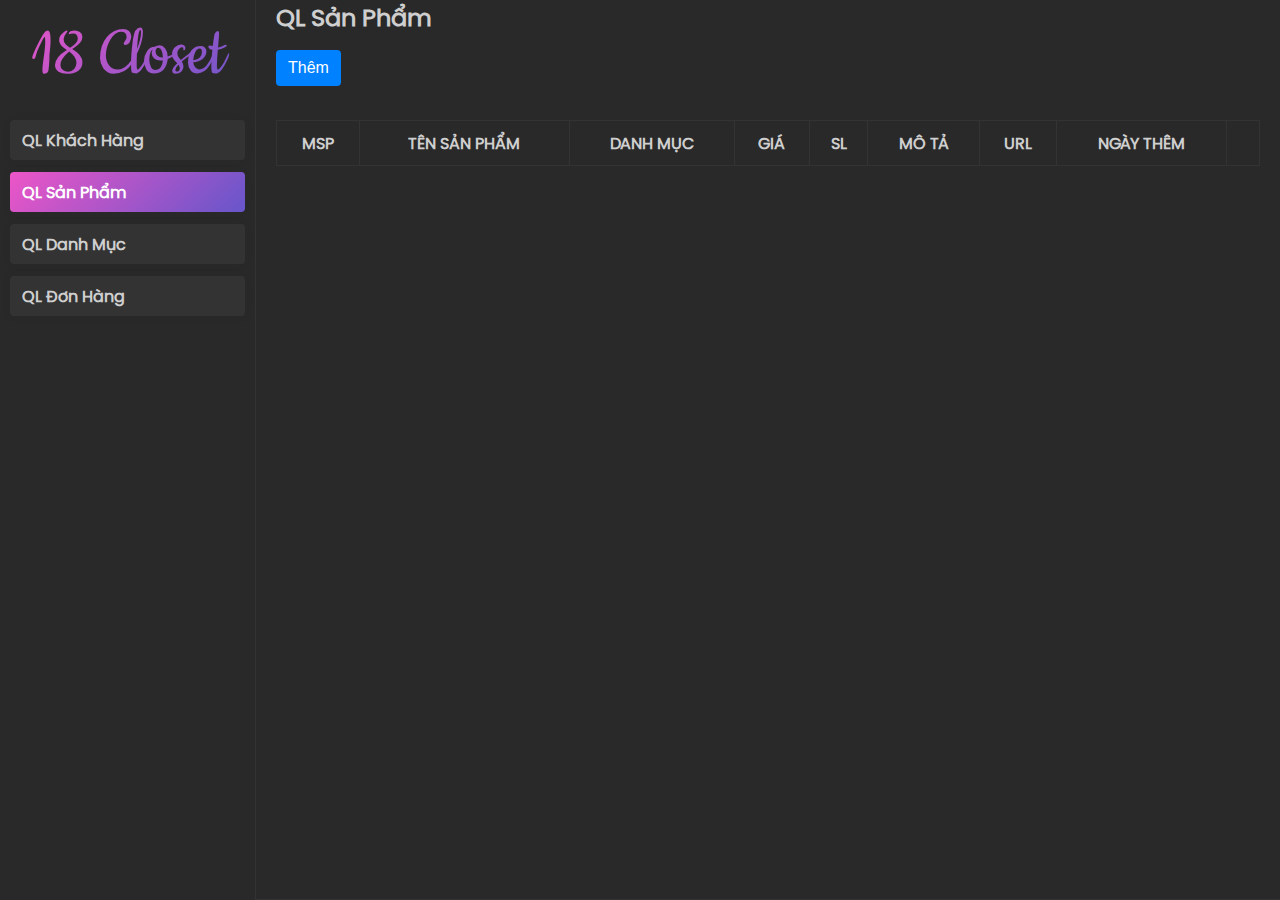
==== admin.html @ 7691c2de "dark theme admin" ====
<!DOCTYPE html>
<html lang="vn">

<head>
    <link rel="shortcut icon" href="./assets/img/shortut-ico.png" type="image/x-icon">
    <meta charset="UTF-8">
    <meta name="viewport" content="width=device-width, initial-scale=1.0">
    <link rel="stylesheet" href="https://cdnjs.cloudflare.com/ajax/libs/font-awesome/6.6.0/css/all.min.css"
        integrity="sha512-Kc323vGBEqzTmouAECnVceyQqyqdsSiqLQISBL29aUW4U/M7pSPA/gEUZQqv1cwx4OnYxTxve5UMg5GT6L4JJg=="
        crossorigin="anonymous" referrerpolicy="no-referrer" />
    <link rel="stylesheet" href="https://cdnjs.cloudflare.com/ajax/libs/font-awesome/6.6.0/css/all.min.css"
        integrity="sha512-Kc323vGBEqzTmouAECnVceyQqyqdsSiqLQISBL29aUW4U/M7pSPA/gEUZQqv1cwx4OnYxTxve5UMg5GT6L4JJg=="
        crossorigin="anonymous" referrerpolicy="no-referrer" />
    <link rel="stylesheet" href="./assets/css/base.css">
    <link rel="stylesheet" href="./assets/css/styles.css">
    <link rel="stylesheet" href="./assets/css/admin.css">
    <link rel="stylesheet" href="./assets/css/modal.css">
    <title>18CLOSET - Trang chủ</title>
</head>

<body>
    <div class="app">
        <div class="grid">
            <div class="content">
                <div class="sidebar">
                    <div class="sidebar__head">
                        <h2>18 Closet</h2>
                        <!-- <img src="./assets/img/logo.png" alt=""> -->
                    </div>
                    <div class="sidebar__list">
                        <div class="sidebar__item">
                            <span>QL Khách Hàng</span>
                        </div>
                        <div class="sidebar__item">
                            <span>QL Sản Phẩm</span>
                        </div>
                        <div class="sidebar__item">
                            <span>QL Danh Mục</span>
                        </div>
                        <div class="sidebar__item">
                            <span>QL Đơn Hàng</span>
                        </div>
                    </div>
                </div>
                <div class="display">
                    <div class="display__wrapper">

                        <h2 class="display__title">Quản lý khách hàng</h2>
                        <div class="actions">
                            <button class="actions__add">Thêm</button>
                        </div>

                        <!-- khach hang -->
                        <div class="table__wrapper">
                            <table class="container__table">
                                <tr class="container__row">
                                    <th class="container__col">MKH</th>
                                    <th class="container__col">HỌ VÀ TÊN</th>
                                    <th class="container__col">EMAIL</th>
                                    <th class="container__col">SDT</th>
                                    <th class="container__col">ĐỊA CHỈ</th>
                                    <th class="container__col">MẬT KHẨU</th>
                                    <th class="container__col">NGÀY ĐĂNG KÝ</th>
                                </tr>
                                <!-- <tr class="container__row">
                                    <td class="container__col">MK001</td>
                                    <td class="container__col">LUU VAN TRUONG</td>
                                    <td class="container__col">truonglst@gmail.com</td>
                                    <td class="container__col">0999888777</td>
                                    <td class="container__col">Nha khach Viet Bac</td>
                                    <td class="container__col">@9ab/dc09</td>
                                    <td class="container__col">20/10/2024</td>
                                </tr>
                                <tr class="container__row">
                                    <td class="container__col">MK001</td>
                                    <td class="container__col">LUU VAN TRUONG</td>
                                    <td class="container__col">truonglst@gmail.com</td>
                                    <td class="container__col">0999888777</td>
                                    <td class="container__col">Nha khach Viet Bac</td>
                                    <td class="container__col">@9ab/dc09</td>
                                    <td class="container__col">20/10/2024</td>
                                </tr> -->
                            </table>
                        </div>


                        <!-- san pham -->
                        <div class="table__wrapper">
                            <table class="container__table">
                                <tr class="container__row">
                                    <th class="container__col">MSP</th>
                                    <th class="container__col">TÊN SẢN PHẨM</th>
                                    <th class="container__col">DANH MỤC</th>
                                    <th class="container__col">GIÁ</th>
                                    <th class="container__col">SL</th>
                                    <th class="container__col">MÔ TẢ</th>
                                    <th class="container__col">URL</th>
                                    <th class="container__col">NGÀY THÊM</th>
                                    <th class="container__col"></th>
                                </tr>
                                <!-- <tr class="container__row">
                                    <td class="container__col">MK001</td>
                                    <td class="container__col">LUU VAN TRUONG</td>
                                    <td class="container__col">truonglst@gmail.com</td>
                                    <td class="container__col">0999888777</td>
                                    <td class="container__col">Nha khach Viet Bac</td>
                                    <td class="container__col">@9ab/dc09</td>
                                    <td class="container__col">20/10/2024</td>
                                    <td class="container__col">20/10/2024</td>
                                    <td class="container__col">
                                        <div>
                                            <i class="fa-solid fa-pen-to-square"></i>
                                            <i class="fa-solid fa-trash"></i>
                                        </div>
                                    </td>
                                </tr>
                                <tr class="container__row">
                                    <td class="container__col">MK001</td>
                                    <td class="container__col">LUU VAN TRUONG</td>
                                    <td class="container__col">truonglst@gmail.com</td>
                                    <td class="container__col">0999888777</td>
                                    <td class="container__col">Nha khach Viet Bac</td>
                                    <td class="container__col">@9ab/dc09</td>
                                    <td class="container__col">20/10/2024</td>
                                    <td class="container__col">20/10/2024</td>
                                    <td class="container__col">
                                        <div>
                                            <i class="fa-solid fa-pen-to-square"></i>
                                            <i class="fa-solid fa-trash"></i>
                                        </div>
                                    </td>
                                </tr> -->
                            </table>
                        </div>

                        
                        <!-- danh muc -->
                        <div class="table__wrapper">
                            <table class="container__table">
                                <tr class="container__row">
                                    <th class="container__col">MÃ DANH MỤC</th>
                                    <th class="container__col">TÊN DANH MỤC</th>
                                    <th class="container__col">MÔ TẢ DANH MỤC</th>
                                </tr>
                                <!-- <tr class="container__row">
                                    <td class="container__col">MK001</td>
                                    <td class="container__col">LUU VAN TRUONG</td>
                                    <td class="container__col">truonglst@gmail.com</td>
                                </tr>
                                <tr class="container__row">
                                    <td class="container__col">MK001</td>
                                    <td class="container__col">LUU VAN TRUONG</td>
                                    <td class="container__col">truonglst@gmail.com</td>
                                </tr> -->
                            </table>
                        </div>

                        <!-- don hang -->
                        <div class="table__wrapper">
                            <table class="container__table">
                                <tr class="container__row">
                                    <th class="container__col">MÃ ĐƠN HÀNG</th>
                                    <th class="container__col">MÃ KH</th>
                                    <th class="container__col">NGÀY ĐẶT</th>
                                    <th class="container__col">GIÁ TRỊ</th>
                                    <th class="container__col">ĐỊA CHỈ</th>
                                    <th class="container__col">TRẠNG THÁI</th>
                                </tr>
                                <!-- <tr class="container__row">
                                    <td class="container__col">MK001</td>
                                    <td class="container__col">LUU VAN TRUONG</td>
                                    <td class="container__col">truonglst@gmail.com</td>
                                    <td class="container__col">0999888777</td>
                                    <td class="container__col">Nha khach Viet Bac</td>
                                    <td class="container__col">@9ab/dc09</td>
                                </tr>
                                <tr class="container__row">
                                    <td class="container__col">MK001</td>
                                    <td class="container__col">LUU VAN TRUONG</td>
                                    <td class="container__col">truonglst@gmail.com</td>
                                    <td class="container__col">0999888777</td>
                                    <td class="container__col">Nha khach Viet Bac</td>
                                    <td class="container__col">@9ab/dc09</td>
                                </tr> -->
                            </table>
                        </div>

                    </div>
                </div>
            </div>
        </div>
    </div>
    
    <div class="modal">
        <div class="modal-overlay"></div>
        <div class="modal-container">
            <!-- add -->
             <div class="modal__box modal__add">
                <h2>Thêm sản phẩm</h2>
                <form action="" class="form">
                    <!-- <div class="col">
                        <span>Mã sản phẩm</span>
                        <input type="text">
                    </div> -->
                    <div class="col col1">
                        <span>Tên sản phẩm</span>
                        <input name="product_name" type="text">
                    </div>
                    <div class="col  col3">
                        <span>Danh mục</span>
                        <select id="" name="category_id">
                            <option value="1" selected>Áo</option>
                            <option value="2" >Váy</option>
                        </select>
                    </div>
                    <div class="col col3">
                        <span>Giá</span>
                        <input type="text" name="price">
                    </div>
                    <div class="col col3">
                        <span>Số lượng</span>
                        <input type="text" name="stock_quantity">
                    </div>
                    <div class="col  col1">
                        <span>Mô tả</span>
                        <!-- <input type="text"> -->
                        <textarea id="" name="description"></textarea>
                    </div>
                    <div class="col">
                        <span>URL</span>
                        <input type="file" id="input-file" name="image">
                        <label for="input-file">Chọn ảnh</label>
                        <img src="" alt="" class="col__image">
                    </div>
                    <div class="col">
                        <span>Ngày thêm</span>
                        <input type="date" readonly name="added_date">
                    </div>
                </form>
                <button class="modal__add__btn">Xác nhận</button>
             </div>
             
             <div class="modal__box modal__edit">
                <h2>Sửa thông tin sản phẩm</h2>
                <form action="#" class="form"  enctype="multipart/form-data">
                    <div class="col id">
                        <span>Mã sản phẩm</span>
                        <input type="text" class="input-id" name="id" readonly>
                    </div>
                    <div class="col col1">
                        <span>Tên sản phẩm</span>
                        <input type="text" class="name" name="product_name">
                    </div>
                    <div class="col  col3">
                        <span>Danh mục</span>
                        <select id="" class="category" name="category_id">
                            <option value="1" selected>Áo</option>
                            <option value="2">Váy</option>
                        </select>
                    </div>
                    <div class="col col3">
                        <span>Giá</span>
                        <input type="text" class="price" name="price">
                    </div>
                    <div class="col col3">
                        <span>Số lượng</span>
                        <input type="text" class="quantity" name="stock_quantity">
                    </div>
                    <div class="col  col1">
                        <span>Mô tả</span>
                        <!-- <input type="text"> -->
                        <textarea id="" class="description" name="description"></textarea>
                    </div>
                    <div class="col">
                        <span>URL</span>
                        <input type="file" id="input-file" name="url">
                        <label for="input-file" >Chọn ảnh</label>
                    </div>
                    <div class="col">
                        <span>Ngày thêm</span>
                        <input type="date" readonly class="added_date" name="added_date">
                    </div>
                </form>
                <button class="modal__edit__btn" id="">Xác nhận</button>
             </div>
             <div class="modal__box modal__remove">
                <h2>Xác nhận xóa</h2>
                <form action="" class="form">
                    <div class="col id">
                        <span>Mã sản phẩm</span>
                        <input type="text" class="input-id" name="id" readonly>
                    </div>
                    <div class="col col1">
                        <span>Tên sản phẩm</span>
                        <input type="text" class="name" readonly>
                    </div>
                </form>
                <button class="modal__remove__btn" id="">Xác nhận</button>
             </div>

        </div>
    </div>
    <script type="module" src="./assets/js/admin.js"></script>
    <script type="module" src="./assets/js/modal.js"></script>

</body>

</html>
---- assets/css/base.css ----
/* @import url("https://fonts.googleapis.com/css2?family=Lexend:wght@100..900&family=Montserrat:ital,wght@0,100..900;1,100..900&display=swap");
@import url("https://fonts.googleapis.com/css2?family=Inter:ital,opsz,wght@0,14..32,100..900;1,14..32,100..900&display=swap"); */
* {
  box-sizing: border-box;
  text-decoration: none;
  /* font-family: Inter; */
  line-height: 1.5;
  list-style: none;
  padding: 0;
  margin: 0;
  --font-family: 'SVN Poppins', sans-serif;
  user-select: none;
}

html {
  font-size: 62.5%;
}

@font-face {
  font-family: Poppins;
  src: url("/assets/font/FzPoppins/Poppins-Regular.ttf");
  font-weight: 400;
}
@font-face {
  font-family: Poppins;
  src: url("/assets/font/FzPoppins/Poppins-SemiBold.ttf");
  font-weight: 600;
}
@font-face {
  font-family: Poppins;
  src: url("/assets/font/FzPoppins/Poppins-Bold.ttf");
  font-weight: 700;
}
@font-face {
  font-family:  Poppins-Italic;
  src: url("/assets/font/FzPoppins/Poppins-SemiBoldItalic.ttf");
  font-weight: 600;
}
@font-face {
  font-family: Poppins-Italic;
  src: url("/assets/font/FzPoppins/Poppins-BoldItalic.ttf");
  font-weight: 700;
}

body {
  font-size: 1.6rem;
  line-height: 1.5;
  color: var(--text-color);
  font-family: var(--font-family);
}

.grid{
    max-width: 1570px;
    width: 100%;
    margin: 0 auto;
}
---- assets/css/styles.css ----
@font-face {
  font-family: "SVN Poppins";
  src: url(../font/FzPoppins/401SVN-Poppins.woff2) format("truetype");
  font-weight: 400;
  font-style: normal;
  font-display: swap;
}

:root {
  --bgr-color: #fff;
  --txt-light: #fff;
  --txt-deep-dark: #000;
  --txt-dark: #555;
  --bd-dark: #000;
  --bsd-xss: #0000000a;
  --bsd-xs: #0000001a;
  --bsd-s: #0000002a;
  --bsd-m: #0000003a;
  --bsd-l: #0000004a;
  --bsd-xl: #0000005a;
  --brg-color-1: #f2dfff;
  --brg-color-2: #fffbff;
}
/* Ẩn biểu tượng con mắt trong ô nhập mật khẩu */
input[type="password"]::-ms-reveal,
input[type="password"]::-ms-clear {
    display: none;
}
/* form login*/
.login.show{
  display: grid;
}
.login {
  width: 100%;
  height: 100%;
  display: none;
  position: fixed;
  top: 0;
  right: 0;
  bottom: 0;
  left: 0;
  z-index: 100;
  background-color: var(--brg-color-2);

  .wrapper {
    padding: 15px;
    display: inherit;
    place-items: center;

    form:hover {
      box-shadow: 5px 5px 15px #00000022;
    }

    form {
      background-image: linear-gradient(to bottom, #fce6f75a, #d5d0f05a);
      width: 100%;
      max-width: 400px;
      padding: 30px;
      display: grid;
      place-items: center;
      grid-template-columns: 1fr;
      gap: 25px;
      border-radius: 30px;
      box-shadow: 5px 5px 15px #00000012;
      transition: .3s all;

      img {
        width: 100%;
        object-fit: cover;
      }

      .box-input:nth-child(2) {
        div {
          width: 100%;
          grid-template-columns: auto 1fr;
          /* box-shadow: 0 0 10px #000; */
        }
      }

      .box-input:nth-child(3) {
        div {
          grid-template-columns: auto 1fr auto;
          width: 100%;

          .fa-eye {
            background-color: transparent;
            width: 34px;
            height: 34px;
            border-radius: 10px;
            font-size: 14px;
            cursor: pointer;
            display: grid;
            place-items: center;
            display: none;
          }

          .fa-eye.active {
            display: grid;
          }

          .fa-eye-slash {
            background-color: transparent;
            width: 34px;
            height: 34px;
            border-radius: 10px;
            font-size: 14px;
            cursor: pointer;
            display: grid;
            place-items: center;
            display: none;
          }

          .fa-eye-slash.active {
            display: grid;
          }
        }
      }

      .box-input {
        width: 100%;
        padding: 16px;
        background-color: #fff;
        border-radius: 20px;
        display: grid;
        place-items: start;
        box-shadow: 0 0 20px #00000012;
        gap: 5px;

        div {
          display: grid;
          place-items: center;
          grid-template-columns: auto 1fr;
          gap: 10px;

          input {
            width: 100%;
            padding: 5px 5px 5px 8px;
            font-size: 16px;
            border: unset;
            background-color: transparent;
            border-radius: 10px;
            font-family: 'SVN Poppins';
          }

          p {
            width: 100%;
            padding: 5px;
            font-size: 16px;
            border: unset;
            background-color: transparent;
            border-radius: 10px;
          }

          i {
            margin-bottom: -2px;
            color: #888;
          }
        }
      }

      button:hover {
        background: linear-gradient(135deg, #fad3f1, #beb7e9);
      }

      button {
        font-size: 16px;
        height: 45px;
        width: 100%;
        border: unset;
        cursor: pointer;
        border-radius: 20px;
        background: #fff;
        font-weight: bold;
        color: #000;
        font-family: 'SVN Poppins';
        font-weight: normal;
      }

      .option {
        width: 100%;
        display: flex;
        justify-content: space-between;
        align-items: center;

        a {
          text-decoration: unset;
          color: var(--primary-color);
          font-size: 12px;
        }
      }
    }
  }
}

/* header */
.header {
  width: 100%;
  font-family: "SVN Poppins", sans-serif;
  z-index: 10;
  position: relative;
}

.header__wrapper {
  position: relative;
  z-index: 10;
  padding: 0 15px;
  background: linear-gradient(0deg,
      #ffffff 0%,
      #fffbff 50%,
      #f2dfff 100%);
}

.header__wrapper::before {
  position: absolute;
  content: '';
  top: 100%;
  z-index: 100;
  background: linear-gradient(var(--bsd-xss), transparent);
  height: 10px;
  top: 83px;
  left: 0;
  right: 0;
}

.header__inner {
  max-width: 1570px;
  margin: 0 auto;
  height: 83px;
  display: flex;
}

.header__inner>* {
  flex: 1 0 0;
}

.header__inner__left {
  display: inherit;
  align-items: stretch;
}

.header__logo {
  display: flex;
  align-items: center;
  margin-right: 15px;
  /* padding: 20px 0; */
}

.header__logo img {
  width: 100%;
  max-height: 45%;
  object-fit: cover;
  max-height: 83px !important;
}

.header__inner__middle {
  display: inherit;
  align-items: center;
  flex: 4.5;
  display: flex;
}

.nav {
  display: inherit;
  align-items: center;
  gap: 15px;
}

.nav-item {
  display: inherit;
  align-items: stretch;
  position: relative;
}

.nav-item::before {
  transition: all 0.35s;
  opacity: 0;
  content: "";
  position: absolute;
  bottom: 0;
  height: 3px;
  width: 100%;
  background: linear-gradient(135deg, #ed55c7, #6756ca);
}

.nav-item:hover {
  background: linear-gradient(135deg, #ed55c7, #6756ca);
  background-clip: text;
  -webkit-background-clip: text;
}

.nav-item:hover.nav-item::before {
  opacity: 1;
}

.nav-link {
  color: #000;
}

.header__inner__right {
  display: inherit;
  align-items: center;
  justify-content: flex-end;
}

.header__right.nav {
  height: 50%;
  align-items: stretch;
  gap: unset;
}

.header__right .nav-item {
  aspect-ratio: 1/1;
}

.header__right .nav-link {
  margin: 5px;
}

.header__right .nav-item:first-child .nav-link {
  width: 100%;
  background-color: transparent;
  border: 1px solid var(--bd-dark);
  border-radius: 6px;
  display: inherit;
  align-items: center;
  justify-content: center;
  cursor: pointer;
  overflow: hidden;
}

.header__right .nav-item:first-child:hover .nav-link {
  -webkit-text-fill-color: var(--txt-light);
  background: linear-gradient(135deg, #ed55c7, #6756ca);
  border-color: #fff;
}

.header__right i {
  font-size: 16px;
}

.nav-link>img {
  width: 100%;
  height: 100%;
  object-fit: cover;
}

.nav-link>.img-hover {
  display: none;
}

.header__right.nav-item:hover .nav-link>.img-default {
  display: none;
}

.header__right.nav-item:hover .nav-link>.img-hover {
  display: unset;
  transform: translateY(-5px);
}

/* sub menu */
@keyframes subMenuOpacity {
  from {
    opacity: 1;
  }

  to {
    opacity: 1;
  }
}

@keyframes subMenuOpacity2 {
  from {
    opacity: 0;
  }

  to {
    opacity: 1;
  }
}

.sub__menu.shows {
  display: unset;
  opacity: 0;
  animation: subMenuOpacity .35s ease forwards;
}

.sub__menu {
  display: none;
  position: absolute;
  top: 100%;
  left: 0;
  right: 0;
  -webkit-text-fill-color: var(--txt-deep-dark);
  z-index: 9;
}

.sub__menu__wrapper {
  position: relative;
  padding: 30px;
  display: flex;
  justify-content: center;
  align-items: center;
}

.sub__menu__background {
  position: absolute;
  top: 0;
  right: 0;
  bottom: 0;
  left: 0;
  background-color: var(--bgr-color);
  z-index: -1;
}
.sub__menu.shows .sub__menu__dropdown{
  animation: fadeInForSubMenu .35s forwards;
}
.sub__menu__dropdown {
  max-width: 1200px;
  margin: 0 -30px;
  display: flex;
  opacity: 0;
}

@keyframes fadeInForSubMenu {
  to{
    opacity: 1;
  }
}

.menu__dropdown__col {
  padding: 0 30px 30px 30px;
  width: calc(100% / 4);
}

.col-inner img {
  width: 100%;
  height: 100%;
  object-fit: cover;
}

.col__menu-item {
  padding: 6px 0;
}

.item-highlight {
  font-size: 18px;
  font-weight: bold;
}

.col__menu-link {
  color: var(--txt-deep-dark);
}

.col__menu-item:hover>.col__menu-link {
  background: linear-gradient(135deg, #ed55c7, #6756ca);
  background-clip: text;
  -webkit-background-clip: text;
  -webkit-text-fill-color: transparent;
}

/* container */

.container {
  display: flex;
  flex-direction: column;
}

.banner {
  position: relative;
  width: 100%;
}

.banner__list {
  display: flex;
  overflow: hidden;
  position: relative;
  /* animation: 4s;
  scroll-behavior: smooth; */
  /* height: 549px; */

  img {
    width: 100%;
    height: 100%;
    object-fit: cover;
  }

  .img__hidden {
    opacity: 0;
  }
}

.banner__list__img {
  position: absolute;
  flex-grow: 1;
  flex-shrink: 0;
  width: 100%;
  max-height: 550px;
  object-fit: cover;
  transition: left 0.4s ease;
}

.banner__list__img.img1 {
  left: 0;
}

.banner__list__img.img2 {
  left: 100%;
}

.banner>i {
  position: absolute;
  top: 50%;
  display: flex;
  align-items: center;
  justify-content: center;
  font-size: 20px;
  width: 36px;
  height: 36px;
  color: #fff;
  border: 1px solid #fff;
  border-radius: 50%;
  z-index: 5;
}

.banner>i:hover {
  background-color: rgb(180, 7, 206);
  border-color: rgb(180, 7, 206);
  transition: 0.8s;
}

.banner .fa-angle-left {
  left: 20px;
  padding-right: 2px;
}

.banner .fa-angle-right {
  padding-left: 2px;
  right: 20px;
}

.banner__control {
  position: absolute;
  bottom: 20px;
  left: 50%;
  transform: translateX(-50%);
  display: flex;
  justify-content: space-between;
  width: 54px;
  z-index: 5;
}

.banner__control__outline {
  display: flex;
  align-items: center;
  justify-content: center;
  padding: 6px;
  border: 1px solid #bc0516;
  border-radius: 50%;
  box-sizing: border-box;
  cursor: pointer;
}

.banner__control__outline.active {
  border: 1px solid transparent;
}

.banner__control__outline.active .banner__control__inner {
  background-color: #fff;
}

/* .banner__control__outline + .banner__control__outline {
  margin-left: 8px;
} */

.banner__control__inner {
  width: 10px;
  height: 10px;
  border-radius: 50%;
  background-color: #bc0516;
}

.criterion {
  display: flex;
}

.criterion__list {
  margin: 0 auto;
  max-width: 1280px;
  width: 100%;
  display: flex;
  padding: 20px 0;
}

.criterion__items {
  display: flex;
  justify-content: center;
  align-items: center;
  flex: 1;
  display: flex;
  flex-direction: column;
}

.criterion__items+.criterion__items {
  border-left: 1px solid #555;
}

.criterion__items__title {
  color: #0a0a0a;
  font-weight: bold;
  font-size: 14px;
}

.criterion__items__text {
  color: rgb(35, 35, 35);
  font-size: 12px;
}

/* category */
.category {
  background-color: #efefef;
  padding: 30px 0;
}

.category__content {
  display: flex;
  align-items: stretch;
  justify-content: center;
  flex-direction: column;
  text-align: center;
  gap: 30px;
}

.category__title {
  color: #0a0a0a;
  font-weight: bold;
  font-size: 26px;
}

.category__list {
  display: flex;
  flex-wrap: wrap;
}

.category__items {
  display: flex;
  align-items: stretch;
  flex: 1 0 calc((100% / 4) - 20px);
  margin: 0 10px 20px 10px;
  background-color: var(--bgr-color);
  border-radius: 10px;
  cursor: pointer;
}

span.category__items__name {
  width: 60%;
  display: block;
  align-self: self-end;
  padding: 10px 10px 20px 10px;
  font-weight: bold;

}

.category__items img {
  width: 40%;
}

/* product-diplay */

.diplay__title {
  margin-bottom: 10px;
  color: #0a0a0a;
  font-size: 26px;
}

.product__types {
  display: flex;
  justify-content: center;
  margin-top: 15px;
}

.product__types__items {
  padding: 10px 16px;
  border: 1px solid #333;
  cursor: pointer;
  position: relative;
  overflow: hidden;
}

.product__types__items:hover {
  background: linear-gradient(135deg, #ed55c7, #6756ca);
  background-clip: text;
  -webkit-background-clip: text;
  -webkit-text-fill-color: transparent;
  border-color: transparent;
}

.product__types__items+.product__types__items {
  margin-left: 22px;
}

.product__list {
  display: flex;
  flex-wrap: wrap;
  margin-left: -10px !important;
  margin-right: -10px !important;
  padding-top: 20px;
}

.product__items {
  display: flex;
  flex-direction: column;
  align-items: flex-start;
  width: calc(100% / 5 - 20px);
  margin: 0 10px 20px 10px;
  cursor: pointer;
}

.product__items img {
  width: 100%;
  border-radius: 8px;
  aspect-ratio: 2/3;
  object-fit: cover;
}

.product__items__name {
  color: black;
  font-weight: 500;
  font-size: 20.8px;
  font-size: 16px;
  max-width: 100%;
  white-space: nowrap;
  overflow: hidden;
  text-overflow: ellipsis;
}

.product__items>div {
  margin-top: 12px;
}

.product__items__price {
  display: flex;
  align-items: flex-end;
  flex-wrap: wrap;
}

.price-old-wrapp {
  display: flex;
  min-width: 100px;
  align-items: stretch;
  gap: 20px;
  height: 20px;
}

.product__items__price__cur {
  padding-right: 12px;
  font-weight: bold;
  font-size: 13px;
  color: rgb(17, 17, 17);
  display: contents;
}

span.product__items__price__cur__content {
  margin-right: 10px;
  font-weight: bold;
  font-size: 2rem;
  line-height: 2.4rem;
}
span.product__items__price__cur__content.l {
  
  font-size: 2.4rem;
  line-height: 2.6rem;
}

.product__items__price__old__content {
  font-size: 1.6rem;
  line-height: 1.6rem;
  opacity: 0.6;
  font-weight: normal;
  white-space: nowrap;
  color: #111;
  text-decoration: line-through;
  display: flex;
  justify-content: center;
  align-items: center;
}

.product__items__price__discount {
  position: relative;
  background-color: rgb(212, 15, 15);
  padding-right: 5px;
  color: #fff;
  font-size: 10px;
  display: flex;
  justify-content: center;
  align-items: center;
  font-weight: bold;
}

.product__items__price__discount::before {
  position: absolute;
  top: 0;
  bottom: 0;
  right: 100%;
  content: "";
  border-width: 10px;
  border-style: solid;
  border-color: rgb(212, 15, 15);
  border-left-color: transparent;
  border-top-color: transparent;
  border-bottom-color: transparent;
}


/* banner_col2 */
.banner_col2__list {
  display: flex;
}

.banner_col2__items {
  flex: 1 0 calc(100% / 2 - 30px);
  padding: 0 15px 30px 15px;
}

.banner_col2__items img {
  border-radius: 8px;
  width: 100%;
  height: 100%;
  object-fit: cover;
}

/* footer */
#footer {
  display: flex;
  width: 100%;
  background-color: whitesmoke;
}

.footer__list {
  display: flex;
  flex-wrap: wrap;
  min-height: 279px;
  width: 100%;
  padding: 32px 10px;
}

.footer__items {
  padding: 0 15px;
}

.footer__items img {
  width: 50%;
}

.footer__items--mini-display {
  display: none;
}

.footer__items__mini__title {
  display: block;
  padding: 10px 0;
  border-top: none;
  border-bottom: 1px solid #ddd;
  color: #b407ce;
  font-weight: 700;
}

.footer__items__mini__inner {
  display: flex;
  flex-direction: column;
}

.footer__items__mini__text {
  padding: 10px 0;
  cursor: pointer;
}

@media screen and (min-width: 801px) {
  .footer__items {
    max-width: calc(100% / 6);
    width: 100%;
  }

  .footer__items:first-child,
  .footer__items:last-child {
    max-width: 33.3333333333%;
    -ms-flex-preferred-size: 33.3333333333%;
    flex-basis: 33.3333333333%;
  }
}

@media screen and (max-width: 800px) {
  .footer__items {
    flex: 1 1 45%;
  }

  .footer__items:first-child,
  .footer__items:last-child {
    flex: 1 1 55%;
  }

  .footer__items {
    padding-bottom: 30px;
  }
}

@media screen and (max-width: 550px) {}

@media (max-width: 549px) {
  .footer__items:not(:first-child) {
    display: none;
  }

  .footer__items--mini-display {
    display: flex;
    flex-direction: column;
  }
}

.footer__items {
  /* flex-grow: 1; */
  display: flex;
  flex-direction: column;
}

.footer__items__descriptions,
.footer__items__social {
  margin-top: 14px;
}

.footer__items span {
  max-width: 400px;
  color: #232323;
  font-size: 16px;
}

.footer__items__social {
  display: flex;
}

.footer__items__title {
  color: rgb(10, 10, 10);
  font-size: 18px;
  font-weight: 900;
}

.footer__items__text {
  margin-top: 14px;
}

/* icon socials */

.footer__items__social a {
  display: flex;
  align-items: center;
  justify-content: center;
  height: 32px;
  width: 32px;
  border-radius: 50%;
}

.footer__items__social__link i {
  color: #fff;
}

.footer__items__social__link+.footer__items__social__link {
  margin-left: 4px;
}

.footer__items__social__link.facebook {
  background-color: #3a589d;
}

.footer__items__social__link.instagram {
  background-color: #3b6994;
}

.footer__items__social__link.tiktok {
  background-color: #111;
}

.footer__items__social__link.twitter {
  background-color: #2478ba;
}

.footer__items__social__link.youtube {
  background-color: #c33223;
}
---- assets/css/admin.css ----
@import url('https://fonts.googleapis.com/css2?family=Cookie&display=swap');

body {
    background-color: #292929;
    overflow: hidden;
    color: #cfcfcf !important;
}

.content {
    display: flex;
    align-items: stretch;
}

.sidebar {
    width: 20%;
    min-width: 220px;
    border-right: 1px solid #333;
    padding: 20px 10px;
    min-height: 100vh;
    position: relative;
}

.sidebar__head {
    display: flex;
    align-items: center;
    justify-content: space-between;
}

.sidebar__head img {
    width: 100%;
    height: 100%;
    object-fit: cover;
}

.sidebar h2 {
    text-align: center;
    font-size: 7.6rem;
    width: 100%;
    font-family: Cookie;
    color: transparent;
    font-weight: normal;
    line-height: 70px;
    background-image: linear-gradient(135deg, #ed55c7, #6756ca);
    background-clip: text;
    -webkit-background-clip: text;
}

.sidebar__list {
    display: flex;
    flex-direction: column;
    position: absolute;
    top: 120px;
    left: 10px;
    right: 10px;
}

.sidebar__item {
    padding: 8px 12px;
    /* border: 1px solid #0000000f; */
    box-shadow: 0 0 10px #0000000f;
    border-radius: 4px;
    cursor: pointer;
    background-color: #333;
    font-weight: bold;
}

.sidebar__item.active {
    background-color: transparent;
    background-image: linear-gradient(135deg, #ed55c7, #6756ca);
    /* border: 1px solid #fff; */
    color: #fff;
}

.sidebar__item:not(.active):hover {
    background-image: linear-gradient(135deg, #ed55c72a, #6756ca2a);
    /* box-shadow: 2px 2px 4px 1px #333; */
    /* background-color: #efefef; */

}

.sidebar__item+.sidebar__item {
    margin-top: 12px;
}

.display {
    display: flex;
    flex-direction: column;
    width: 80%;
    padding: 20px;
    height: 100svh;
    position: relative;
}

.display__wrapper {
    height: 100%;
    padding-top: 100px;
}

h2.display__title {
    position: absolute;
    top: 0px;
}

.actions {
    position: absolute;
    top: 50px;
    display: none;
}

.actions__add {
    font-size: 1.6rem;
    padding: 6px 12px;
    border-radius: 4px;
    outline: none;
    border: none;
    color: #fff;
    background-color: #0081ff;
}

.actions__add:hover {
    cursor: pointer;
    background-color: #006fdd;
}

.table__wrapper {
    height: 100%;
    overflow-y: auto;
    border-top: 1px solid #333;
    display: none;


}

.table__wrapper::-webkit-scrollbar {
    width: 1em;
}

.table__wrapper::-webkit-scrollbar-track {
    box-shadow: inset 0 0 6px #0000004d;
}

.table__wrapper::-webkit-scrollbar-thumb {
    background-color: #333;
}

.table__wrapper.active {
    display: block;
    position: relative;
}

.display__wrapper::after {
    content: '';
    position: absolute;
    bottom: 0;
    left: 0;
    right: 0;
    height: 1px;
    background-color: #333;
}

table {
    border-collapse: collapse;
    width: 100%;
    margin-top: -1px;
}

table,
tr,
th,
td {
    border: 1px solid #333;
}

tr:hover{
    background-color: #262626;
    cursor: pointer;
}

.container__col {
    padding: 10px;
    text-align: center;
}

.container__col i:hover {
    opacity: 0.8;
    cursor: pointer;
}

.fa-solid {
    width: 30px;
    line-height: 30px;
    text-align: center;
    vertical-align: middle;
    background-color: #333;
    border-radius: 4px;
}

.fa-pen-to-square {
    color: #0081ff;
}

.fa-trash {
    color: #cc0000;
    margin-top: 10px;
}
---- assets/css/modal.css ----
.modal {
  position: absolute;
  top: 0;
  bottom: 0;
  left: 0;
  right: 0;
  /* display: flex; */
  display: none;
}
.modal-overlay {
  position: absolute;
  top: 0;
  bottom: 0;
  left: 0;
  right: 0;
  background-color: #3333331b;
  z-index: 2;
}

.modal-container {
  margin: auto;
  z-index: 5;
  /* height: 500px; */
  max-width: 800px;
  width: 100%;
  background-color: rgb(186, 232, 232);
  border-radius: 8px;
}



.modal__add,
.modal__edit,
.modal__remove {
  padding: 20px;
  display: flex;
  flex-direction: column;
}

.form {
  display: flex;
  justify-content: space-between;
  flex-wrap: wrap;
  margin-top: 20px;
}

.col {
  display: flex;
  flex-direction: column;
  width: calc(50% - 10px);
  /* padding: 8px; */
  margin-bottom: 12px;
}

.col.id{
  max-width: 30%;;
  width: 100%;
}

.col.col1 {
  width: 100%;
}

.col.col3 {
  width: calc(100% / 3 - 20px);
}

.col select,
.col input,
.col textarea,
.col label {
  font-size: 1.6rem;
  padding: 8px 12px;
  outline: none;
  border: none;
  margin-top: 8px;
  box-sizing: border-box;
  min-height: 40px;
  border-radius: 4px;
  background-color: #fff;
  caret-color: rgb(197, 2, 2);
}

.col label {
    max-width: 50%;
}

textarea {
  resize: none;
}

input[type="file"] {
  display: none;
}

.modal__confirm__btn{
    align-self: self-end;
    font-size: 1.6rem;
    padding: 8px 12px;
    outline: none;
    border: none;
    margin-top: 8px;
    box-sizing: border-box;
    min-height: 40px;
    border-radius: 4px;
    background-color: #fff;
    border: 1px solid;
}

.modal__confirm__btn:hover{
    background-color: #bc05176e;
    color: #fff;
    /* border-color:  red; */
    box-sizing: border-box;
}

.col__image{
  width: 100px;
  height: 100px;
  object-fit: cover;
}
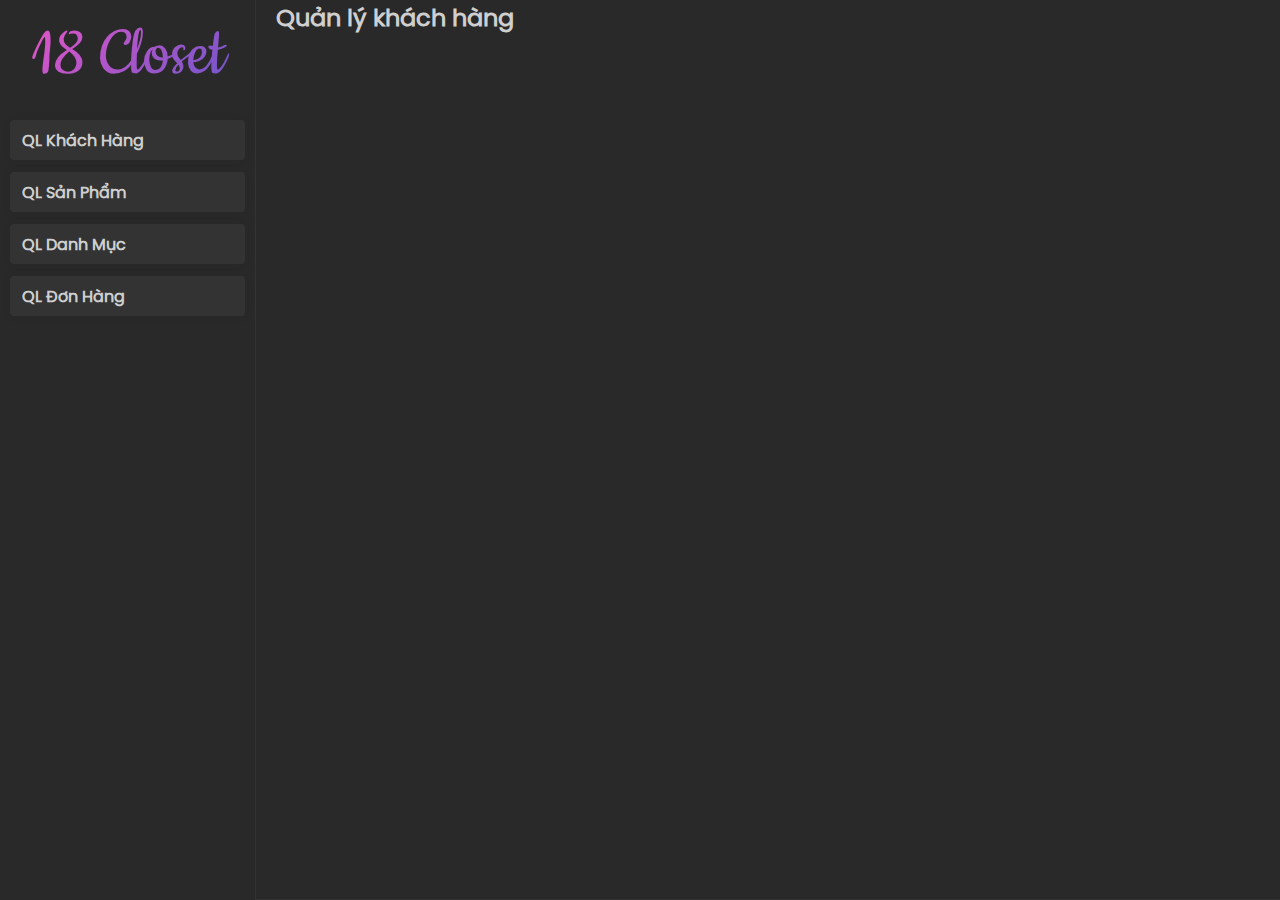
==== commit 6c5252a0: "update css admin" ====
--- a/admin.html
+++ b/admin.html
@@ -228,9 +228,13 @@
                     </div>
                     <div class="col">
                         <span>URL</span>
-                        <input type="file" id="input-file" name="image">
-                        <label for="input-file">Chọn ảnh</label>
-                        <img src="" alt="" class="col__image">
+                        <label>
+
+                            Chọn ảnh
+
+                            <input type="file" class="input-file" name="image">
+                            <img src="" alt="" class="col__image">
+                        </label>
                     </div>
                     <div class="col">
                         <span>Ngày thêm</span>
@@ -271,10 +275,14 @@
                         <!-- <input type="text"> -->
                         <textarea id="" class="description" name="description"></textarea>
                     </div>
+                    
                     <div class="col">
                         <span>URL</span>
-                        <input type="file" id="input-file" name="url">
-                        <label for="input-file" >Chọn ảnh</label>
+                        <label>
+                            Chọn ảnh
+                            <input type="file" class="input-file" name="image">
+                            <img src="" alt="" class="col__image">
+                        </label>
                     </div>
                     <div class="col">
                         <span>Ngày thêm</span>
--- a/assets/css/modal.css
+++ b/assets/css/modal.css
@@ -7,32 +7,50 @@
   /* display: flex; */
   display: none;
 }
+
 .modal-overlay {
   position: absolute;
   top: 0;
   bottom: 0;
   left: 0;
   right: 0;
-  background-color: #3333331b;
+  background-color: #0000009a;
   z-index: 2;
 }
 
 .modal-container {
-  margin: auto;
+  margin: 0 auto;
+  padding: 30px 0;
   z-index: 5;
-  /* height: 500px; */
   max-width: 800px;
   width: 100%;
-  background-color: rgb(186, 232, 232);
-  border-radius: 8px;
+  overflow-y: auto;
+
+  h2 {
+    color: #eee;
+  }
 }
 
+.modal-container {
+  -ms-overflow-style: none;
+  scrollbar-width: none;
+}
 
+.modal-container::-webkit-scrollbar {
+  display: none;
+}
+
+.modal__box {
+  border-radius: 8px;
+  background-image: linear-gradient(135deg, #ed55c71a, #6756ca1a);
+  backdrop-filter: blur(50px);
+  position: relative;
+}
 
 .modal__add,
 .modal__edit,
 .modal__remove {
-  padding: 20px;
+  padding: 30px;
   display: flex;
   flex-direction: column;
 }
@@ -49,11 +67,12 @@
   flex-direction: column;
   width: calc(50% - 10px);
   /* padding: 8px; */
-  margin-bottom: 12px;
+  margin-top: 12px;
 }
 
-.col.id{
-  max-width: 30%;;
+.col.id {
+  max-width: 30%;
+  ;
   width: 100%;
 }
 
@@ -77,12 +96,23 @@
   box-sizing: border-box;
   min-height: 40px;
   border-radius: 4px;
-  background-color: #fff;
+  background-color: #333;
+  color: #cfcfcf;
   caret-color: rgb(197, 2, 2);
+  font-family: 'SVN Poppins';
 }
 
 .col label {
-    max-width: 50%;
+  max-width: 100%;
+  height: 100%;
+}
+
+
+.col__image {
+  width: 100%;
+  object-fit: cover;
+  margin-top: 10px;
+  border-radius: 3px;
 }
 
 textarea {
@@ -93,29 +123,24 @@
   display: none;
 }
 
-.modal__confirm__btn{
-    align-self: self-end;
-    font-size: 1.6rem;
-    padding: 8px 12px;
-    outline: none;
-    border: none;
-    margin-top: 8px;
-    box-sizing: border-box;
-    min-height: 40px;
-    border-radius: 4px;
-    background-color: #fff;
-    border: 1px solid;
+.modal__add__btn,
+.modal__edit__btn,
+.modal__remove__btn {
+  position: absolute;
+  bottom: 30px;
+  right: 30px;
+  font-size: 1.6rem;
+  padding: 8px 12px;
+  border: unset;
+  color: #ddd;
+  border-radius: 4px;
+  background-color: transparent;
+  background-image: linear-gradient(135deg, #ed55c72a, #6756ca2a);
+  cursor: pointer;
 }
 
-.modal__confirm__btn:hover{
-    background-color: #bc05176e;
-    color: #fff;
-    /* border-color:  red; */
-    box-sizing: border-box;
-}
-
-.col__image{
-  width: 100px;
-  height: 100px;
-  object-fit: cover;
+.modal__add__btn:hover,
+.modal__edit__btn:hover,
+.modal__remove__btn:hover {
+  background-image: linear-gradient(135deg, #ed55c7, #6756ca);
 }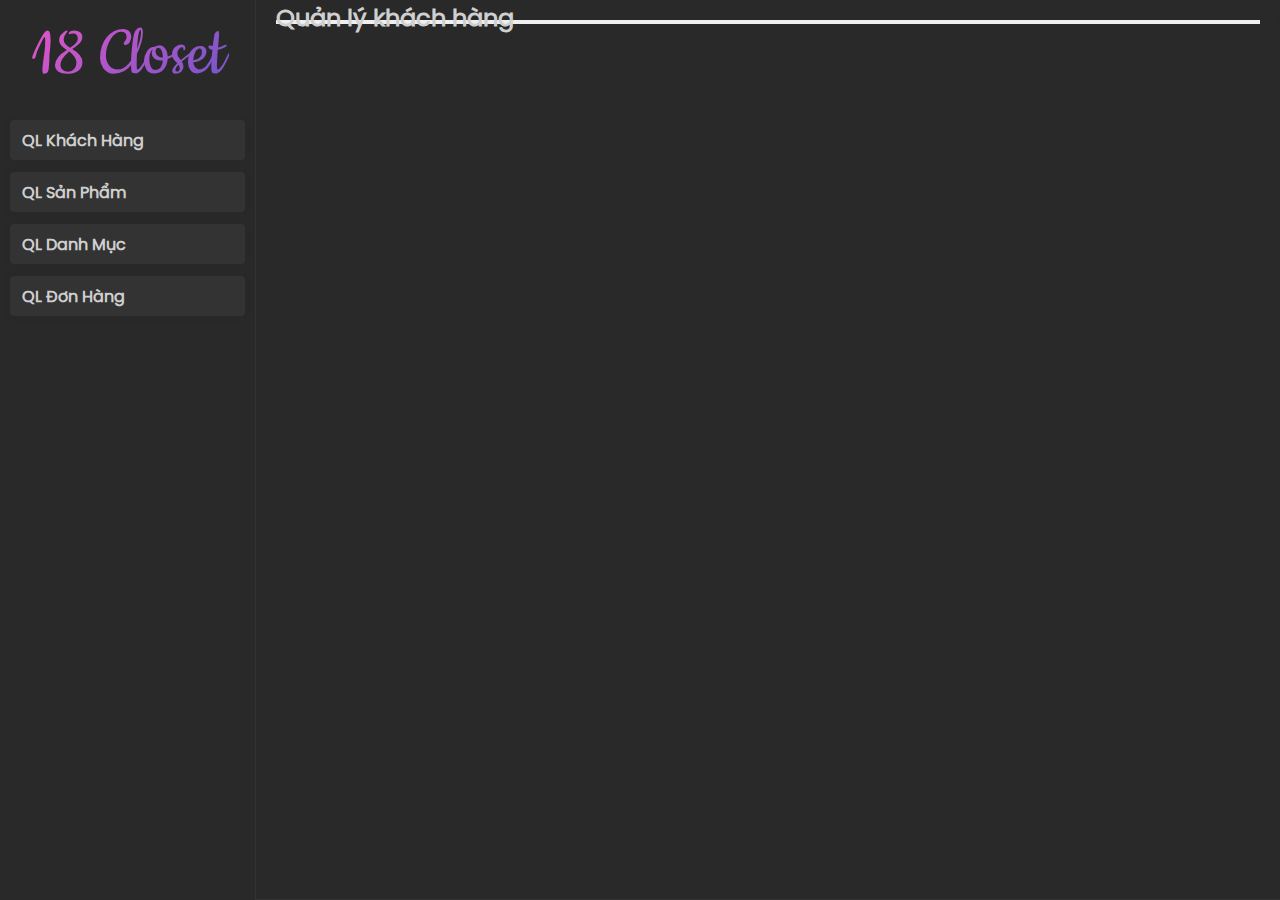
==== commit f2f1e784: "update" ====
--- a/admin.html
+++ b/admin.html
@@ -2,7 +2,7 @@
 <html lang="vn">
 
 <head>
-    <link rel="shortcut icon" href="./assets/img/shortut-ico.png" type="image/x-icon">
+    <link rel="shortcut icon" href="./assets/img/shortut-ico.webp" type="image/x-icon">
     <meta charset="UTF-8">
     <meta name="viewport" content="width=device-width, initial-scale=1.0">
     <link rel="stylesheet" href="https://cdnjs.cloudflare.com/ajax/libs/font-awesome/6.6.0/css/all.min.css"
@@ -19,13 +19,23 @@
 </head>
 
 <body>
+    <div id="toast" class="toast admin">
+        <div class="wrapper">
+            <div class="toast-icon"></div>
+            <div class="toast-info">
+                <div class="toast-title"></div>
+                <div class="toast-content"></div>
+            </div>
+            <div class="cooldown"></div>
+        </div>
+    </div>
     <div class="app">
         <div class="grid">
             <div class="content">
                 <div class="sidebar">
                     <div class="sidebar__head">
                         <h2>18 Closet</h2>
-                        <!-- <img src="./assets/img/logo.png" alt=""> -->
+                        <!-- <img src="./assets/img/logo.webp" alt=""> -->
                     </div>
                     <div class="sidebar__list">
                         <div class="sidebar__item">
@@ -43,6 +53,9 @@
                     </div>
                 </div>
                 <div class="display">
+                    <button id="btn__to__top">
+                        <i class="fa-solid fa-chevron-up"></i>
+                    </button>
                     <div class="display__wrapper">
 
                         <h2 class="display__title">Quản lý khách hàng</h2>
@@ -133,7 +146,7 @@
                             </table>
                         </div>
 
-                        
+
                         <!-- danh muc -->
                         <div class="table__wrapper">
                             <table class="container__table">
@@ -190,12 +203,12 @@
             </div>
         </div>
     </div>
-    
+
     <div class="modal">
         <div class="modal-overlay"></div>
         <div class="modal-container">
             <!-- add -->
-             <div class="modal__box modal__add">
+            <div class="modal__box modal__add">
                 <h2>Thêm sản phẩm</h2>
                 <form action="" class="form">
                     <!-- <div class="col">
@@ -210,7 +223,7 @@
                         <span>Danh mục</span>
                         <select id="" name="category_id">
                             <option value="1" selected>Áo</option>
-                            <option value="2" >Váy</option>
+                            <option value="2">Váy</option>
                         </select>
                     </div>
                     <div class="col col3">
@@ -228,10 +241,10 @@
                     </div>
                     <div class="col">
                         <span>URL</span>
-                        <label>
-
-                            Chọn ảnh
-
+                        <label title="Chọn ảnh">
+                            <span>
+                                Chọn ảnh
+                            </span>
                             <input type="file" class="input-file" name="image">
                             <img src="" alt="" class="col__image">
                         </label>
@@ -242,11 +255,11 @@
                     </div>
                 </form>
                 <button class="modal__add__btn">Xác nhận</button>
-             </div>
-             
-             <div class="modal__box modal__edit">
+            </div>
+
+            <div class="modal__box modal__edit">
                 <h2>Sửa thông tin sản phẩm</h2>
-                <form action="#" class="form"  enctype="multipart/form-data">
+                <form action="#" class="form" enctype="multipart/form-data">
                     <div class="col id">
                         <span>Mã sản phẩm</span>
                         <input type="text" class="input-id" name="id" readonly>
@@ -275,11 +288,13 @@
                         <!-- <input type="text"> -->
                         <textarea id="" class="description" name="description"></textarea>
                     </div>
-                    
+
                     <div class="col">
                         <span>URL</span>
-                        <label>
-                            Chọn ảnh
+                        <label title="Chọn ảnh">
+                            <span>
+                                Chọn ảnh
+                            </span>
                             <input type="file" class="input-file" name="image">
                             <img src="" alt="" class="col__image">
                         </label>
@@ -290,21 +305,21 @@
                     </div>
                 </form>
                 <button class="modal__edit__btn" id="">Xác nhận</button>
-             </div>
-             <div class="modal__box modal__remove">
+            </div>
+            <div class="modal__box modal__remove">
                 <h2>Xác nhận xóa</h2>
                 <form action="" class="form">
+                    <div class="col col1">
+                        <span>Tên sản phẩm</span>
+                        <input type="text" class="name" readonly>
+                    </div>
                     <div class="col id">
                         <span>Mã sản phẩm</span>
                         <input type="text" class="input-id" name="id" readonly>
                     </div>
-                    <div class="col col1">
-                        <span>Tên sản phẩm</span>
-                        <input type="text" class="name" readonly>
-                    </div>
                 </form>
                 <button class="modal__remove__btn" id="">Xác nhận</button>
-             </div>
+            </div>
 
         </div>
     </div>
--- a/assets/css/styles.css
+++ b/assets/css/styles.css
@@ -20,19 +20,246 @@
   --bsd-xl: #0000005a;
   --brg-color-1: #f2dfff;
   --brg-color-2: #fffbff;
-}
+
+  --toast-brg: #fff;
+  --toast-normal: #DDDDDD;
+  --toast-successful: #75D00F;
+  --toast-error: #F33950;
+
+  --toast-theme-1-brg: #444;
+  --toast-theme-1-color: #ddd;
+}
+
+@keyframes toast {
+  0% {
+    transform: translateX(calc(100% + 15px));
+  }
+
+  100% {
+    transform: translateX(calc(0%));
+  }
+}
+
+@keyframes cooldown {
+  0% {
+    transform: translateX(calc(0%));
+  }
+
+  100% {
+    transform: translateX(calc(-100%));
+  }
+}
+
+.toast {
+  z-index: 999;
+  transform: translateX(calc(100% + 15px));
+  position: fixed;
+  top: 10px;
+  right: 15px;
+
+
+  border-radius: 6px;
+  overflow: hidden;
+
+  box-shadow: 3px 3px 10px #00000012;
+
+  .wrapper::before {
+    content: '';
+    position: absolute;
+    top: 0;
+    left: 0;
+    bottom: 0;
+    width: 10px;
+    background-color: var(--toast-normal);
+  }
+
+  .wrapper::after {
+    content: '';
+    position: absolute;
+    top: 0;
+    left: 4px;
+    bottom: 0;
+    width: 13px;
+    background-color: var(--toast-brg);
+    border-radius: 6px;
+  }
+
+  .wrapper {
+    background-color: var(--toast-brg);
+    position: relative;
+    display: flex;
+    justify-content: flex-start;
+    align-items: center;
+    gap: 10px;
+
+    padding: 5px 20px 5px 12px;
+
+    min-width: 250px;
+
+
+    .toast-icon {
+      display: flex;
+      justify-content: center;
+      align-items: center;
+      flex-shrink: 0;
+      color: var(--toast-normal);
+
+      i {
+        display: flex;
+        justify-content: center;
+        align-items: center;
+        flex-shrink: 0;
+        height: 35px;
+        width: 35px;
+        font-size: 20px;
+        background-color: unset;
+      }
+    }
+
+    .toast-info {
+      display: flex;
+      justify-content: flex-start;
+      align-items: flex-start;
+      flex-direction: column;
+      height: 100%;
+      color: #000;
+
+      .toast-title {
+        font-weight: 500;
+      }
+
+      .toast-content {
+        font-size: 14px;
+        font-weight: 300;
+      }
+    }
+  }
+}
+
+.toast.admin {
+  .wrapper {
+    background-color: var(--toast-theme-1-brg);
+    .toast-info{
+      color: var(--toast-theme-1-color);
+    }
+  }
+
+  .wrapper::before {
+    background-color: var(--toast-theme-1-brg);
+  }
+
+  .wrapper::after {
+    background-color: var(--toast-theme-1-brg);
+  }
+}
+
+.toast.successful {
+  animation: toast .35s ease-out forwards;
+
+  .wrapper::before {
+    background-color: var(--toast-successful);
+  }
+
+  .toast-icon {
+    color: var(--toast-successful);
+  }
+
+  .cooldown {
+    animation: cooldown 3s ease-out forwards;
+    background-color: var(--toast-successful);
+  }
+}
+
+.toast.error {
+  animation: toast .35s ease forwards;
+
+  .wrapper::before {
+    background-color: var(--toast-error);
+  }
+
+  .toast-icon {
+    color: var(--toast-error);
+  }
+
+  .cooldown {
+    animation: cooldown 3s ease-out forwards;
+    background-color: var(--toast-error);
+  }
+
+}
+
 /* Ẩn biểu tượng con mắt trong ô nhập mật khẩu */
 input[type="password"]::-ms-reveal,
 input[type="password"]::-ms-clear {
-    display: none;
-}
+  display: none;
+}
+
 /* form login*/
-.login.show{
-  display: grid;
-}
+@keyframes formInOpacity {
+  0% {
+    opacity: 0;
+  }
+
+  100% {
+    opacity: 1;
+  }
+}
+
+@keyframes formOutOpacity {
+  0% {
+    opacity: 1;
+  }
+
+  100% {
+    opacity: 0;
+  }
+}
+
+@keyframes formSideToTop {
+  0% {
+    transform: translateY(0px);
+  }
+
+  100% {
+    transform: translateY(-50px);
+  }
+}
+
+@keyframes formSideToBottom {
+  0% {
+    transform: translateY(-50px);
+  }
+
+  100% {
+    transform: translateY(0px);
+  }
+}
+
+.login.show {
+  display: unset;
+
+  .form-overlay {
+    animation: formInOpacity .35s forwards;
+  }
+
+  .form {
+    animation: formSideToBottom .35s forwards, formInOpacity .5s forwards;
+  }
+}
+
+.login.wait {
+  display: unset;
+
+  .form-overlay {
+    animation: formOutOpacity .5s forwards;
+  }
+
+  .form {
+    animation: formSideToTop .25s forwards, formOutOpacity .25s forwards;
+  }
+}
+
 .login {
-  width: 100%;
-  height: 100%;
   display: none;
   position: fixed;
   top: 0;
@@ -40,80 +267,53 @@
   bottom: 0;
   left: 0;
   z-index: 100;
-  background-color: var(--brg-color-2);
+
 
   .wrapper {
+    position: relative;
+    height: 100%;
+    width: 100%;
     padding: 15px;
-    display: inherit;
-    place-items: center;
-
-    form:hover {
-      box-shadow: 5px 5px 15px #00000022;
+    display: flex;
+    justify-content: center;
+    align-items: center;
+
+    .form-overlay {
+      background-color: #0000005a;
+      backdrop-filter: blur(10px);
+      position: absolute;
+      width: 100%;
+      height: 100%;
+      z-index: 1;
     }
 
-    form {
-      background-image: linear-gradient(to bottom, #fce6f75a, #d5d0f05a);
+    .form:hover {
+      box-shadow: 5px 5px 15px #0000001a;
+    }
+
+    .form.active {
+      display: flex;
+    }
+
+    .form {
+      display: none;
+      justify-content: center;
+      align-items: center;
+      flex-direction: column;
+      position: absolute;
+      z-index: 2;
+      background: linear-gradient(-135deg, #ffe0f8, #c0b6ff);
       width: 100%;
       max-width: 400px;
       padding: 30px;
-      display: grid;
-      place-items: center;
-      grid-template-columns: 1fr;
       gap: 25px;
       border-radius: 30px;
-      box-shadow: 5px 5px 15px #00000012;
+      box-shadow: 5px 5px 15px #0000000f;
       transition: .3s all;
 
       img {
         width: 100%;
         object-fit: cover;
-      }
-
-      .box-input:nth-child(2) {
-        div {
-          width: 100%;
-          grid-template-columns: auto 1fr;
-          /* box-shadow: 0 0 10px #000; */
-        }
-      }
-
-      .box-input:nth-child(3) {
-        div {
-          grid-template-columns: auto 1fr auto;
-          width: 100%;
-
-          .fa-eye {
-            background-color: transparent;
-            width: 34px;
-            height: 34px;
-            border-radius: 10px;
-            font-size: 14px;
-            cursor: pointer;
-            display: grid;
-            place-items: center;
-            display: none;
-          }
-
-          .fa-eye.active {
-            display: grid;
-          }
-
-          .fa-eye-slash {
-            background-color: transparent;
-            width: 34px;
-            height: 34px;
-            border-radius: 10px;
-            font-size: 14px;
-            cursor: pointer;
-            display: grid;
-            place-items: center;
-            display: none;
-          }
-
-          .fa-eye-slash.active {
-            display: grid;
-          }
-        }
       }
 
       .box-input {
@@ -125,41 +325,52 @@
         place-items: start;
         box-shadow: 0 0 20px #00000012;
         gap: 5px;
-
-        div {
-          display: grid;
-          place-items: center;
-          grid-template-columns: auto 1fr;
-          gap: 10px;
-
-          input {
-            width: 100%;
-            padding: 5px 5px 5px 8px;
-            font-size: 16px;
-            border: unset;
-            background-color: transparent;
-            border-radius: 10px;
-            font-family: 'SVN Poppins';
-          }
-
-          p {
-            width: 100%;
-            padding: 5px;
-            font-size: 16px;
-            border: unset;
-            background-color: transparent;
-            border-radius: 10px;
-          }
-
-          i {
-            margin-bottom: -2px;
-            color: #888;
-          }
+        position: relative;
+
+        label {
+          width: 100%;
+        }
+
+        input {
+          width: 100%;
+          padding: 5px 34px;
+          font-size: 16px;
+          border: unset;
+          background-color: transparent;
+          border-radius: 10px;
+          font-family: 'SVN Poppins';
+          outline: none;
+        }
+
+        .fa-solid {
+          color: #888;
+          position: absolute;
+          bottom: 16px;
+          left: 16px;
+          height: 34px;
+          aspect-ratio: 1/1;
+          display: flex;
+          justify-content: center;
+          align-items: center;
+          z-index: 2;
+        }
+
+        .fa-eye,
+        .fa-eye-slash {
+          left: unset;
+          right: 16px;
+          cursor: pointer;
+          display: none;
+        }
+
+        i.active {
+          display: flex;
         }
       }
 
       button:hover {
-        background: linear-gradient(135deg, #fad3f1, #beb7e9);
+        background: linear-gradient(135deg, #ffbaef, #ac9fff);
+        color: #fff;
       }
 
       button {
@@ -184,9 +395,13 @@
 
         a {
           text-decoration: unset;
-          color: var(--primary-color);
+          color: #000;
           font-size: 12px;
         }
+      }
+
+      .option.register {
+        justify-content: center;
       }
     }
   }
@@ -411,9 +626,11 @@
   background-color: var(--bgr-color);
   z-index: -1;
 }
-.sub__menu.shows .sub__menu__dropdown{
+
+.sub__menu.shows .sub__menu__dropdown {
   animation: fadeInForSubMenu .35s forwards;
 }
+
 .sub__menu__dropdown {
   max-width: 1200px;
   margin: 0 -30px;
@@ -422,7 +639,7 @@
 }
 
 @keyframes fadeInForSubMenu {
-  to{
+  to {
     opacity: 1;
   }
 }
@@ -486,6 +703,7 @@
 
   .img__hidden {
     opacity: 0;
+    /* height: 100%; */
   }
 }
 
@@ -494,9 +712,9 @@
   flex-grow: 1;
   flex-shrink: 0;
   width: 100%;
-  max-height: 550px;
   object-fit: cover;
   transition: left 0.4s ease;
+  height: 100%;
 }
 
 .banner__list__img.img1 {
@@ -725,12 +943,11 @@
 .product__items__name {
   color: black;
   font-weight: 500;
-  font-size: 20.8px;
-  font-size: 16px;
   max-width: 100%;
   white-space: nowrap;
   overflow: hidden;
   text-overflow: ellipsis;
+  margin-top: 10px;
 }
 
 .product__items>div {
@@ -739,8 +956,9 @@
 
 .product__items__price {
   display: flex;
-  align-items: flex-end;
+  align-items: center;
   flex-wrap: wrap;
+  width: 100%;
 }
 
 .price-old-wrapp {
@@ -762,18 +980,17 @@
 span.product__items__price__cur__content {
   margin-right: 10px;
   font-weight: bold;
-  font-size: 2rem;
-  line-height: 2.4rem;
-}
+  font-size: 17px;
+}
+
 span.product__items__price__cur__content.l {
-  
+
   font-size: 2.4rem;
   line-height: 2.6rem;
 }
 
 .product__items__price__old__content {
-  font-size: 1.6rem;
-  line-height: 1.6rem;
+  font-size: 15px;
   opacity: 0.6;
   font-weight: normal;
   white-space: nowrap;
--- a/assets/css/modal.css
+++ b/assets/css/modal.css
@@ -20,7 +20,7 @@
 
 .modal-container {
   margin: 0 auto;
-  padding: 30px 0;
+  padding: 150px 0;
   z-index: 5;
   max-width: 800px;
   width: 100%;
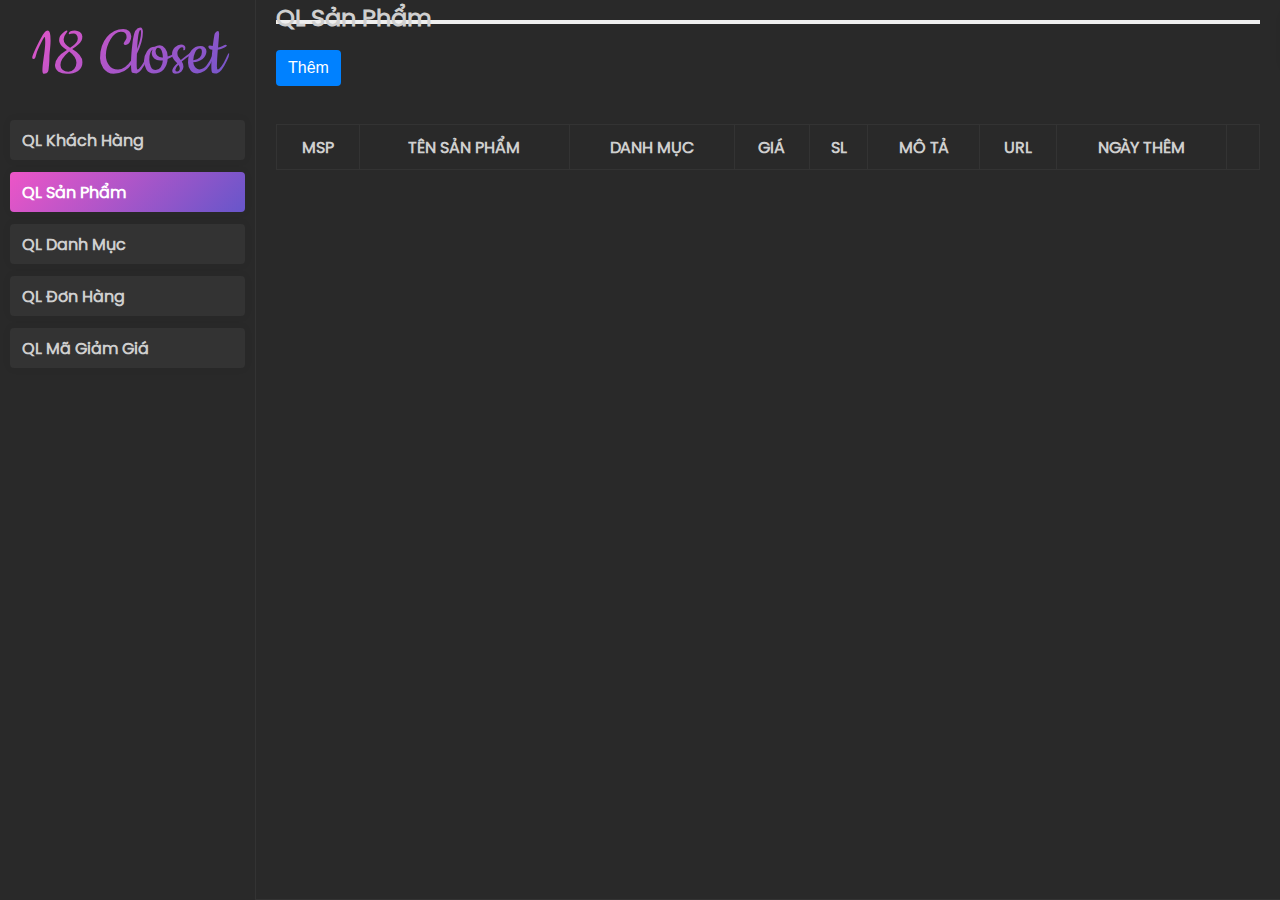
==== commit c3c5199c: "Merge branch 'main' of https://github.com/luusytruong/fashion-store" ====
--- a/admin.html
+++ b/admin.html
@@ -50,6 +50,9 @@
                         <div class="sidebar__item">
                             <span>QL Đơn Hàng</span>
                         </div>
+                        <div class="sidebar__item">
+                            <span>QL Mã Giảm Giá</span>
+                        </div>
                     </div>
                 </div>
                 <div class="display">
@@ -198,6 +201,27 @@
                             </table>
                         </div>
 
+                        <!-- ma giam gia -->
+                        <div class="table__wrapper">
+                            <table class="container__table">
+                                <tr class="container__row">
+                                    <th class="container__col">MÃ GIẢM GIÁ</th>
+                                    <th class="container__col">SỐ PHẦN TRĂM GIẢM</th>
+                                    <th class="container__col"></th>
+                                </tr>
+                                <!-- <tr class="container__row">
+                                        <td class="container__col">MK001</td>
+                                        <td class="container__col">LUU VAN TRUONG</td>
+                                        <td class="container__col">truonglst@gmail.com</td>
+                                    </tr>
+                                    <tr class="container__row">
+                                        <td class="container__col">MK001</td>
+                                        <td class="container__col">LUU VAN TRUONG</td>
+                                        <td class="container__col">truonglst@gmail.com</td>
+                                    </tr> -->
+                            </table>
+                        </div>
+
                     </div>
                 </div>
             </div>
@@ -208,7 +232,7 @@
         <div class="modal-overlay"></div>
         <div class="modal-container">
             <!-- add -->
-            <div class="modal__box modal__add">
+            <div class="modal__box modal__add product">
                 <h2>Thêm sản phẩm</h2>
                 <form action="" class="form">
                     <!-- <div class="col">
@@ -254,10 +278,10 @@
                         <input type="date" readonly name="added_date">
                     </div>
                 </form>
-                <button class="modal__add__btn">Xác nhận</button>
-            </div>
-
-            <div class="modal__box modal__edit">
+                <button class="modal__add__btn product">Xác nhận</button>
+            </div>
+
+            <div class="modal__box modal__edit product">
                 <h2>Sửa thông tin sản phẩm</h2>
                 <form action="#" class="form" enctype="multipart/form-data">
                     <div class="col id">
@@ -304,9 +328,9 @@
                         <input type="date" readonly class="added_date" name="added_date">
                     </div>
                 </form>
-                <button class="modal__edit__btn" id="">Xác nhận</button>
-            </div>
-            <div class="modal__box modal__remove">
+                <button class="modal__edit__btn product" id="">Xác nhận</button>
+            </div>
+            <div class="modal__box modal__remove product">
                 <h2>Xác nhận xóa</h2>
                 <form action="" class="form">
                     <div class="col col1">
@@ -318,7 +342,56 @@
                         <input type="text" class="input-id" name="id" readonly>
                     </div>
                 </form>
-                <button class="modal__remove__btn" id="">Xác nhận</button>
+                <button class="modal__remove__btn  product" id="">Xác nhận</button>
+            </div>
+
+            <!-- caterogy -->
+            <div class="modal__box modal__add discount">
+                <h2>Thêm mã giảm giá</h2>
+                <form action="" class="form">
+                    <div class="col col1">
+                        <span>Mã giảm giá</span>
+                        <input name="code" type="text">
+                    </div>
+                    <div class="col col1">
+                        <span>Số phần trăm giảm</span>
+                        <input name="discount" type="text">
+                    </div>
+                </form>
+                <button class="modal__add__btn discount">Xác nhận</button>
+            </div>
+
+            <div class="modal__box modal__edit discount">
+                <h2>Sửa mã giảm giá</h2>
+                <form action="" class="form">
+                    <div class="col id">
+                        <span>ID</span>
+                        <input type="text" class="input-id" name="id" readonly>
+                    </div>
+                    <div class="col col1">
+                        <span>Mã giảm giá</span>
+                        <input name="code" type="text" class="code">
+                    </div>
+                    <div class="col col1">
+                        <span>Số phần trăm giảm</span>
+                        <input name="discount" type="text" class="discount">
+                    </div>
+                </form>
+                <button class="modal__edit__btn  discount" id="">Xác nhận</button>
+            </div>
+            <div class="modal__box modal__remove discount">
+                <h2>Xác nhận xóa mã giảm giá</h2>
+                <form action="" class="form">
+                    <div class="col col1">
+                        <span>Mã giảm giá</span>
+                        <input type="text" class="code" readonly>
+                    </div>
+                    <div class="col id">
+                        <span>ID</span>
+                        <input type="text" class="input-id" name="id" readonly>
+                    </div>
+                </form>
+                <button class="modal__remove__btn discount" id="">Xác nhận</button>
             </div>
 
         </div>
--- a/assets/css/styles.css
+++ b/assets/css/styles.css
@@ -139,7 +139,8 @@
 .toast.admin {
   .wrapper {
     background-color: var(--toast-theme-1-brg);
-    .toast-info{
+
+    .toast-info {
       color: var(--toast-theme-1-color);
     }
   }
@@ -408,7 +409,38 @@
 }
 
 /* header */
+@keyframes headerFixedShow {
+  0%{
+    transform: translateY(-100%);
+    opacity: 0;
+  }
+  100%{
+    transform: translateY(0%);
+    opacity: 1;
+  }
+}
+@keyframes headerFixedHide {
+  0%{
+    opacity: 1;
+  }
+  100%{
+    opacity: 0;
+  }
+}
+.header-fixed{
+  position: fixed;
+  background-color: green;
+  top: 0;
+  left: 0;
+  right: 0;
+  z-index: 11;
+  transform: translateY(-100%);
+}
+.header-fixed.show{
+  animation: headerFixedShow .25s ease forwards;
+}
 .header {
+  height: 83px;
   width: 100%;
   font-family: "SVN Poppins", sans-serif;
   z-index: 10;
@@ -555,7 +587,6 @@
 
 .nav-link>img {
   width: 100%;
-  height: 100%;
   object-fit: cover;
 }
 
@@ -570,6 +601,196 @@
 .header__right.nav-item:hover .nav-link>.img-hover {
   display: unset;
   transform: translateY(-5px);
+}
+/* cart */
+#show-cart.show{
+  .mini-cart {
+    display: unset;
+  }
+}
+.mini-cart {
+  display: none;
+  position: absolute;
+  top: 100%;
+  right: 0;
+  padding-top: 10px;
+  z-index: 100;
+
+  img {
+    width: 100%;
+    height: 100%;
+    object-fit: cover;
+    min-width: 50px;
+    aspect-ratio: 1/1;
+    border-radius: 4px;
+  }
+}
+
+.mini-cart-wrapper {
+  position: relative;
+  padding: 10px;
+  background-image: linear-gradient(-135deg, #eeebff9a, #ffe9fa9a);
+  backdrop-filter: blur(20px);
+  background-color: #ffffffe8;
+  box-shadow: 0 0 25px var(--bsd-l);
+  border-radius: 8px;
+  display: flex;
+  justify-content: center;
+  align-items: stretch;
+  flex-direction: column;
+  gap: 5px;
+}
+
+.list-item {
+  overflow-y: auto;
+  height: 100%;
+  max-height: 282px;
+}
+.list-item {
+-ms-overflow-style: none;
+scrollbar-width: none;
+}
+.list-item::-webkit-scrollbar {
+ display: none;
+}
+.list-item>.item {
+  display: flex;
+  justify-content: center;
+  align-items: stretch;
+  width: 100%;
+  gap: 10px;
+  margin-bottom: 10px;
+  color: #222 !important;
+  background-color: #ffffff9a;
+  padding: 10px 15px 10px 10px;
+  box-shadow: 0 0 10px var(--bsd-xss);
+  border-radius: 8px;
+  position: relative;
+  height: 84px;
+}
+
+.list-item>.item:hover {
+  .item-right {
+    opacity: 1;
+  }
+}
+
+.list-item>.item.delete {
+  animation: deleteItemCart .5s ease forwards;
+  
+}
+
+@keyframes deleteItemCart {
+  0% {
+    transform: translateX(0);
+    height: 84px;
+    margin-bottom: 10px;
+    padding: 10px 15px 10px 10px;
+  }
+  
+  80% {
+    transform: translateX(-100%);
+    height: 84px;
+    margin-bottom: 10px;
+    padding: 10px 15px 10px 10px;
+  }
+  
+  100% {
+    transform: translateX(-100%);
+    height: 0px;
+    margin-bottom: 0px;
+    padding: 0px 0px 0px 0px;
+  }
+}
+
+.list-item .item-left {
+  display: flex;
+}
+
+.list-item .item-middel {
+  display: flex;
+  justify-content: center;
+  align-items: flex-start;
+  flex-direction: column;
+}
+
+.list-item .item-middle-more {
+  display: flex;
+  align-items: center;
+  gap: 5px;
+
+  span {
+    font-size: 12px;
+  }
+
+}
+
+.list-item .item-middel-price {
+  /* color: red; */
+  font-size: 13px;
+}
+
+.list-item .item-middel-quantity {
+  font-size: 13px;
+}
+
+.list-item .item-middel-name {
+  width: 200px;
+  line-clamp: 1;
+  display: -webkit-box;
+  -webkit-box-orient: vertical;
+  -webkit-line-clamp: 1;
+  text-overflow: ellipsis;
+  overflow: hidden;
+}
+
+.mini-cart-wrapper>button {
+  border: unset;
+  padding: 8px 0;
+  font-weight: bold;
+  border-radius: 4px;
+  color: #fefefe;
+  width: 325px;
+}
+
+.view-cart-now {
+  background-color: #9b8cfc;
+}
+
+.payment-now {
+  background-color: #292929;
+}
+
+.total-price-in-cart {
+  display: flex;
+  justify-content: center;
+  align-items: center;
+  font-weight: bold;
+  font-size: 16px;
+  gap: 10px;
+  color: #222;
+  margin-bottom: 10px;
+
+  span {
+    -webkit-text-fill-color: var(--txt-light);
+    background: linear-gradient(135deg, #ed55c7, #6756ca);
+    color: transparent;
+    -webkit-text-fill-color: transparent;
+    background-clip: text;
+    -webkit-background-clip: text;
+  }
+}
+span.total-price-cart{
+  font-size: 18px;
+}
+
+.item-right {
+  width: 30px;
+  display: flex;
+  justify-content: center;
+  align-items: center;
+  cursor: pointer;
+  opacity: 0;
 }
 
 /* sub menu */
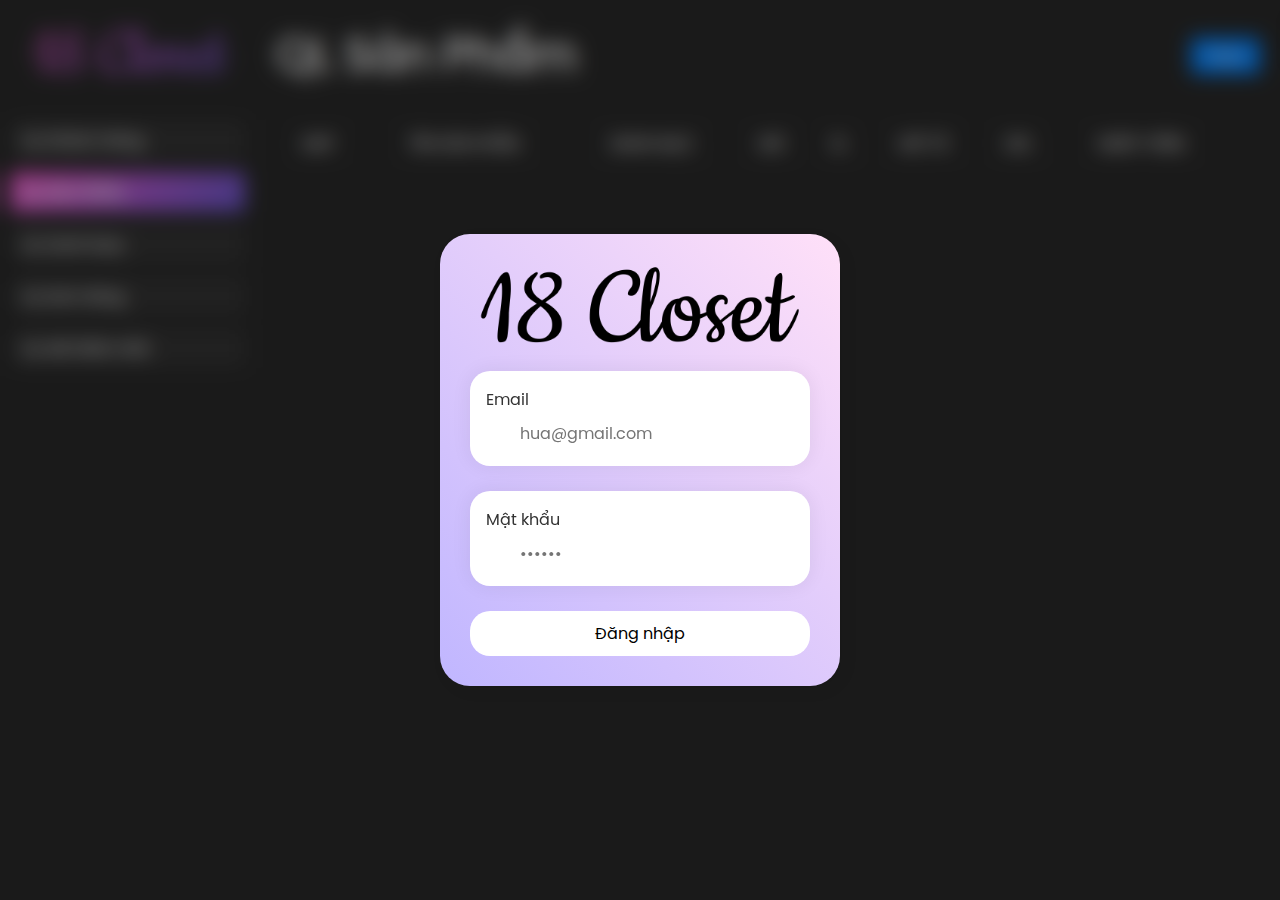
==== commit 6d70fd58: "admin login" ====
--- a/admin.html
+++ b/admin.html
@@ -30,6 +30,28 @@
         </div>
     </div>
     <div class="app">
+        <div class="login show">
+            <div class="wrapper">
+                <div class="form-overlay"></div>
+                <form action="#" class="form active">
+                    <img src="./assets/img/logo.webp" alt="realtime chat logo">
+                    <label class="box-input">
+                        Email
+                        <i class="fa-solid fa-phone"></i>
+                        <input name="email-login" type="email" placeholder="hua@gmail.com" required>
+                    </label>
+                    <label class="box-input password">
+                        Mật khẩu
+                        <i class="fa-solid fa-lock"></i>
+                        <input name="password-login" type="password" placeholder="••••••" required>
+                        <i class="fa-solid fa-eye"></i>
+                    </label>
+                    <button type="submit">
+                        Đăng nhập
+                    </button>
+                </form>
+            </div>
+        </div>
         <div class="grid">
             <div class="content">
                 <div class="sidebar">
@@ -206,7 +228,7 @@
                             <table class="container__table">
                                 <tr class="container__row">
                                     <th class="container__col">MÃ GIẢM GIÁ</th>
-                                    <th class="container__col">SỐ PHẦN TRĂM GIẢM</th>
+                                    <th class="container__col">SỐ TIỀN GIẢM</th>
                                     <th class="container__col"></th>
                                 </tr>
                                 <!-- <tr class="container__row">
@@ -354,7 +376,7 @@
                         <input name="code" type="text">
                     </div>
                     <div class="col col1">
-                        <span>Số phần trăm giảm</span>
+                        <span>Số tiền giảm</span>
                         <input name="discount" type="text">
                     </div>
                 </form>
@@ -373,7 +395,7 @@
                         <input name="code" type="text" class="code">
                     </div>
                     <div class="col col1">
-                        <span>Số phần trăm giảm</span>
+                        <span>Số tiền giảm</span>
                         <input name="discount" type="text" class="discount">
                     </div>
                 </form>
@@ -398,6 +420,7 @@
     </div>
     <script type="module" src="./assets/js/admin.js"></script>
     <script type="module" src="./assets/js/modal.js"></script>
+    <script type="module" src="./assets/js/userActions.js"></script>
 
 </body>
 
--- a/assets/css/base.css
+++ b/assets/css/base.css
@@ -10,8 +10,12 @@
   margin: 0;
   --font-family: 'SVN Poppins', sans-serif;
   user-select: none;
+  position: relative;
 }
-
+input, button{
+  font-family: 'SVN Poppins';
+  font-size: 16px;
+}
 html {
   font-size: 62.5%;
 }
--- a/assets/css/styles.css
+++ b/assets/css/styles.css
@@ -327,6 +327,7 @@
         box-shadow: 0 0 20px #00000012;
         gap: 5px;
         position: relative;
+        color: #333;
 
         label {
           width: 100%;
@@ -354,6 +355,7 @@
           justify-content: center;
           align-items: center;
           z-index: 2;
+          background-color: unset !important;
         }
 
         .fa-eye,
--- a/assets/css/admin.css
+++ b/assets/css/admin.css
@@ -2,7 +2,7 @@
 
 body {
     background-color: #292929;
-    overflow: hidden;
+    /* overflow: hidden; */
     color: #cfcfcf !important;
 }
 
@@ -67,14 +67,11 @@
 .sidebar__item.active {
     background-color: transparent;
     background-image: linear-gradient(135deg, #ed55c7, #6756ca);
-    /* border: 1px solid #fff; */
-    color: #fff;
+    color: #eee;
 }
 
 .sidebar__item:not(.active):hover {
     background-image: linear-gradient(135deg, #ed55c72a, #6756ca2a);
-    /* box-shadow: 2px 2px 4px 1px #333; */
-    /* background-color: #efefef; */
 
 }
 
@@ -90,7 +87,29 @@
     height: 100svh;
     position: relative;
 }
-
+#btn__to__top{
+    all: unset;
+    display: none;
+    position: absolute;
+    bottom: 5px;
+    left: 50%;
+    transform: translateX(-50%);
+    z-index: 10;
+    cursor: pointer;
+    border-radius: 4px;
+    background-color: #444;
+    opacity: .5;
+    padding: 0 6px;
+
+    i{
+        background-color: transparent;
+    }
+}
+#btn__to__top:hover{
+    opacity: 1;
+    background-color: transparent;
+    background-image: linear-gradient(135deg, #ed55c7, #6756ca);
+}
 .display__wrapper {
     height: 100%;
     padding-top: 100px;
@@ -99,11 +118,14 @@
 h2.display__title {
     position: absolute;
     top: 0px;
+    font-size: 4.6rem;
+    color: #eee;
 }
 
 .actions {
     position: absolute;
-    top: 50px;
+    top: 18px;
+    right: 0;
     display: none;
 }
 
@@ -171,7 +193,7 @@
     border: 1px solid #333;
 }
 
-tr:hover{
+td:hover{
     background-color: #262626;
     cursor: pointer;
 }
@@ -179,6 +201,13 @@
 .container__col {
     padding: 10px;
     text-align: center;
+
+    div{
+        display: flex;
+        flex-direction: column;
+        justify-content: center;
+        align-items: center;
+    }
 }
 
 .container__col i:hover {
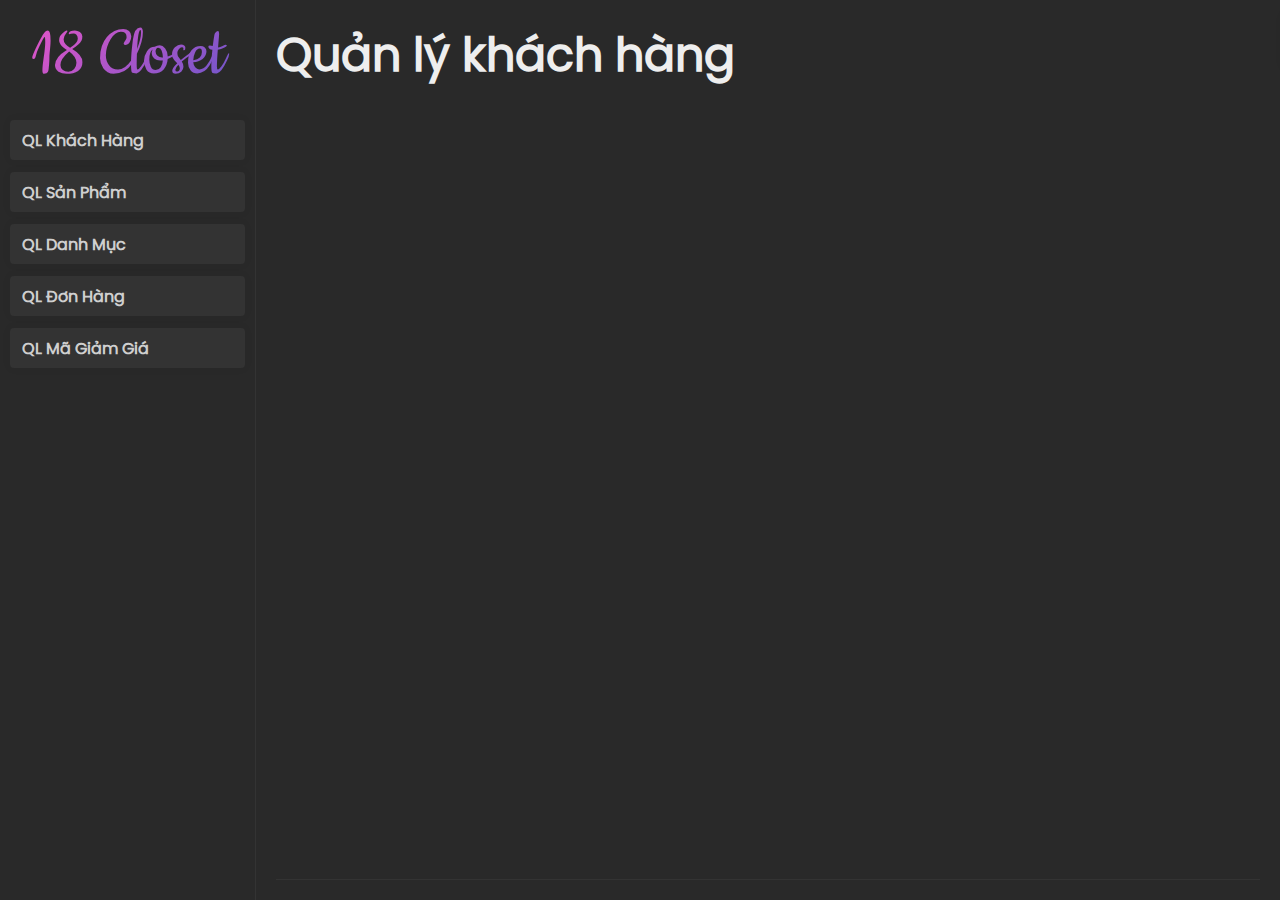
==== commit 3591b139: "done project" ====
--- a/admin.html
+++ b/admin.html
@@ -30,7 +30,7 @@
         </div>
     </div>
     <div class="app">
-        <div class="login show">
+        <div class="login">
             <div class="wrapper">
                 <div class="form-overlay"></div>
                 <form action="#" class="form active">
@@ -49,6 +49,35 @@
                     <button type="submit">
                         Đăng nhập
                     </button>
+                    <div class="option" style="display: none;">
+                        <a class="btn-show-register" href="#">Đăng ký</a>
+                        <a href="#">Quên mật khẩu?</a>
+                    </div>
+                </form>
+                <form action="#" class="form">
+                    <img src="./assets/img/logo.webp" alt="realtime chat logo">
+                    <label class="box-input">
+                        Họ và tên
+                        <i class="fa-solid fa-user"></i>
+                        <input name="fullname" type="text" placeholder="nguyen van a" required>
+                    </label>
+                    <label class="box-input">
+                        Số Điện thoại
+                        <i class="fa-solid fa-phone"></i>
+                        <input name="tel-register" type="tel" placeholder="+84" required>
+                    </label>
+                    <label class="box-input password">
+                        Mật khẩu
+                        <i class="fa-solid fa-lock"></i>
+                        <input name="password-register" type="password" placeholder="••••••" required>
+                        <i class="fa-solid fa-eye"></i>
+                    </label>
+                    <button type="submit">
+                        Đăng ký
+                    </button>
+                    <div id="show-login" class="option register">
+                        <a class="btn-show-login" href="#">Đăng nhập</a>
+                    </div>
                 </form>
             </div>
         </div>
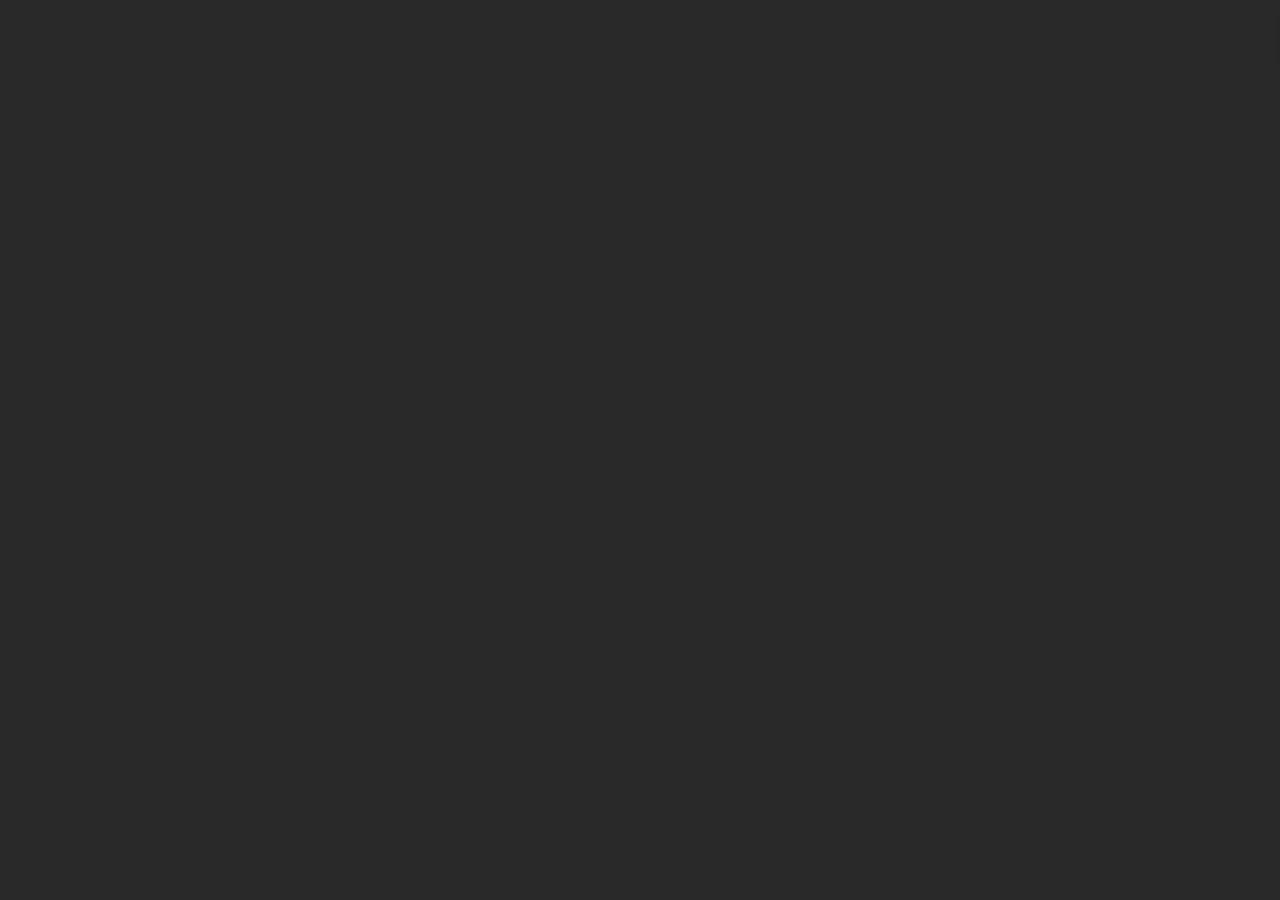
==== commit a9a21cdd: "maintenance" ====
--- a/admin.html
+++ b/admin.html
@@ -29,58 +29,58 @@
             <div class="cooldown"></div>
         </div>
     </div>
-    <div class="app">
-        <div class="login">
-            <div class="wrapper">
-                <div class="form-overlay"></div>
-                <form action="#" class="form active">
-                    <img src="./assets/img/logo.webp" alt="realtime chat logo">
-                    <label class="box-input">
-                        Email
-                        <i class="fa-solid fa-phone"></i>
-                        <input name="email-login" type="email" placeholder="hua@gmail.com" required>
-                    </label>
-                    <label class="box-input password">
-                        Mật khẩu
-                        <i class="fa-solid fa-lock"></i>
-                        <input name="password-login" type="password" placeholder="••••••" required>
-                        <i class="fa-solid fa-eye"></i>
-                    </label>
-                    <button type="submit">
-                        Đăng nhập
-                    </button>
-                    <div class="option" style="display: none;">
-                        <a class="btn-show-register" href="#">Đăng ký</a>
-                        <a href="#">Quên mật khẩu?</a>
-                    </div>
-                </form>
-                <form action="#" class="form">
-                    <img src="./assets/img/logo.webp" alt="realtime chat logo">
-                    <label class="box-input">
-                        Họ và tên
-                        <i class="fa-solid fa-user"></i>
-                        <input name="fullname" type="text" placeholder="nguyen van a" required>
-                    </label>
-                    <label class="box-input">
-                        Số Điện thoại
-                        <i class="fa-solid fa-phone"></i>
-                        <input name="tel-register" type="tel" placeholder="+84" required>
-                    </label>
-                    <label class="box-input password">
-                        Mật khẩu
-                        <i class="fa-solid fa-lock"></i>
-                        <input name="password-register" type="password" placeholder="••••••" required>
-                        <i class="fa-solid fa-eye"></i>
-                    </label>
-                    <button type="submit">
-                        Đăng ký
-                    </button>
-                    <div id="show-login" class="option register">
-                        <a class="btn-show-login" href="#">Đăng nhập</a>
-                    </div>
-                </form>
-            </div>
+    <div class="login">
+        <div class="wrapper">
+            <div class="form-overlay"></div>
+            <form action="#" class="form active">
+                <img src="./assets/img/logo.webp" alt="realtime chat logo">
+                <label class="box-input">
+                    Email
+                    <i class="fa-solid fa-phone"></i>
+                    <input name="email-login" type="email" placeholder="hua@gmail.com" required>
+                </label>
+                <label class="box-input password">
+                    Mật khẩu
+                    <i class="fa-solid fa-lock"></i>
+                    <input name="password-login" type="password" placeholder="••••••" required>
+                    <i class="fa-solid fa-eye"></i>
+                </label>
+                <button type="submit">
+                    Đăng nhập
+                </button>
+                <div class="option" style="display: none;">
+                    <a class="btn-show-register" href="#">Đăng ký</a>
+                    <a href="#">Quên mật khẩu?</a>
+                </div>
+            </form>
+            <form action="#" class="form">
+                <img src="./assets/img/logo.webp" alt="realtime chat logo">
+                <label class="box-input">
+                    Họ và tên
+                    <i class="fa-solid fa-user"></i>
+                    <input name="fullname" type="text" placeholder="nguyen van a" required>
+                </label>
+                <label class="box-input">
+                    Số Điện thoại
+                    <i class="fa-solid fa-phone"></i>
+                    <input name="tel-register" type="tel" placeholder="+84" required>
+                </label>
+                <label class="box-input password">
+                    Mật khẩu
+                    <i class="fa-solid fa-lock"></i>
+                    <input name="password-register" type="password" placeholder="••••••" required>
+                    <i class="fa-solid fa-eye"></i>
+                </label>
+                <button type="submit">
+                    Đăng ký
+                </button>
+                <div id="show-login" class="option register">
+                    <a class="btn-show-login" href="#">Đăng nhập</a>
+                </div>
+            </form>
         </div>
+    </div>
+    <div class="app" style="display: none;">
         <div class="grid">
             <div class="content">
                 <div class="sidebar">
